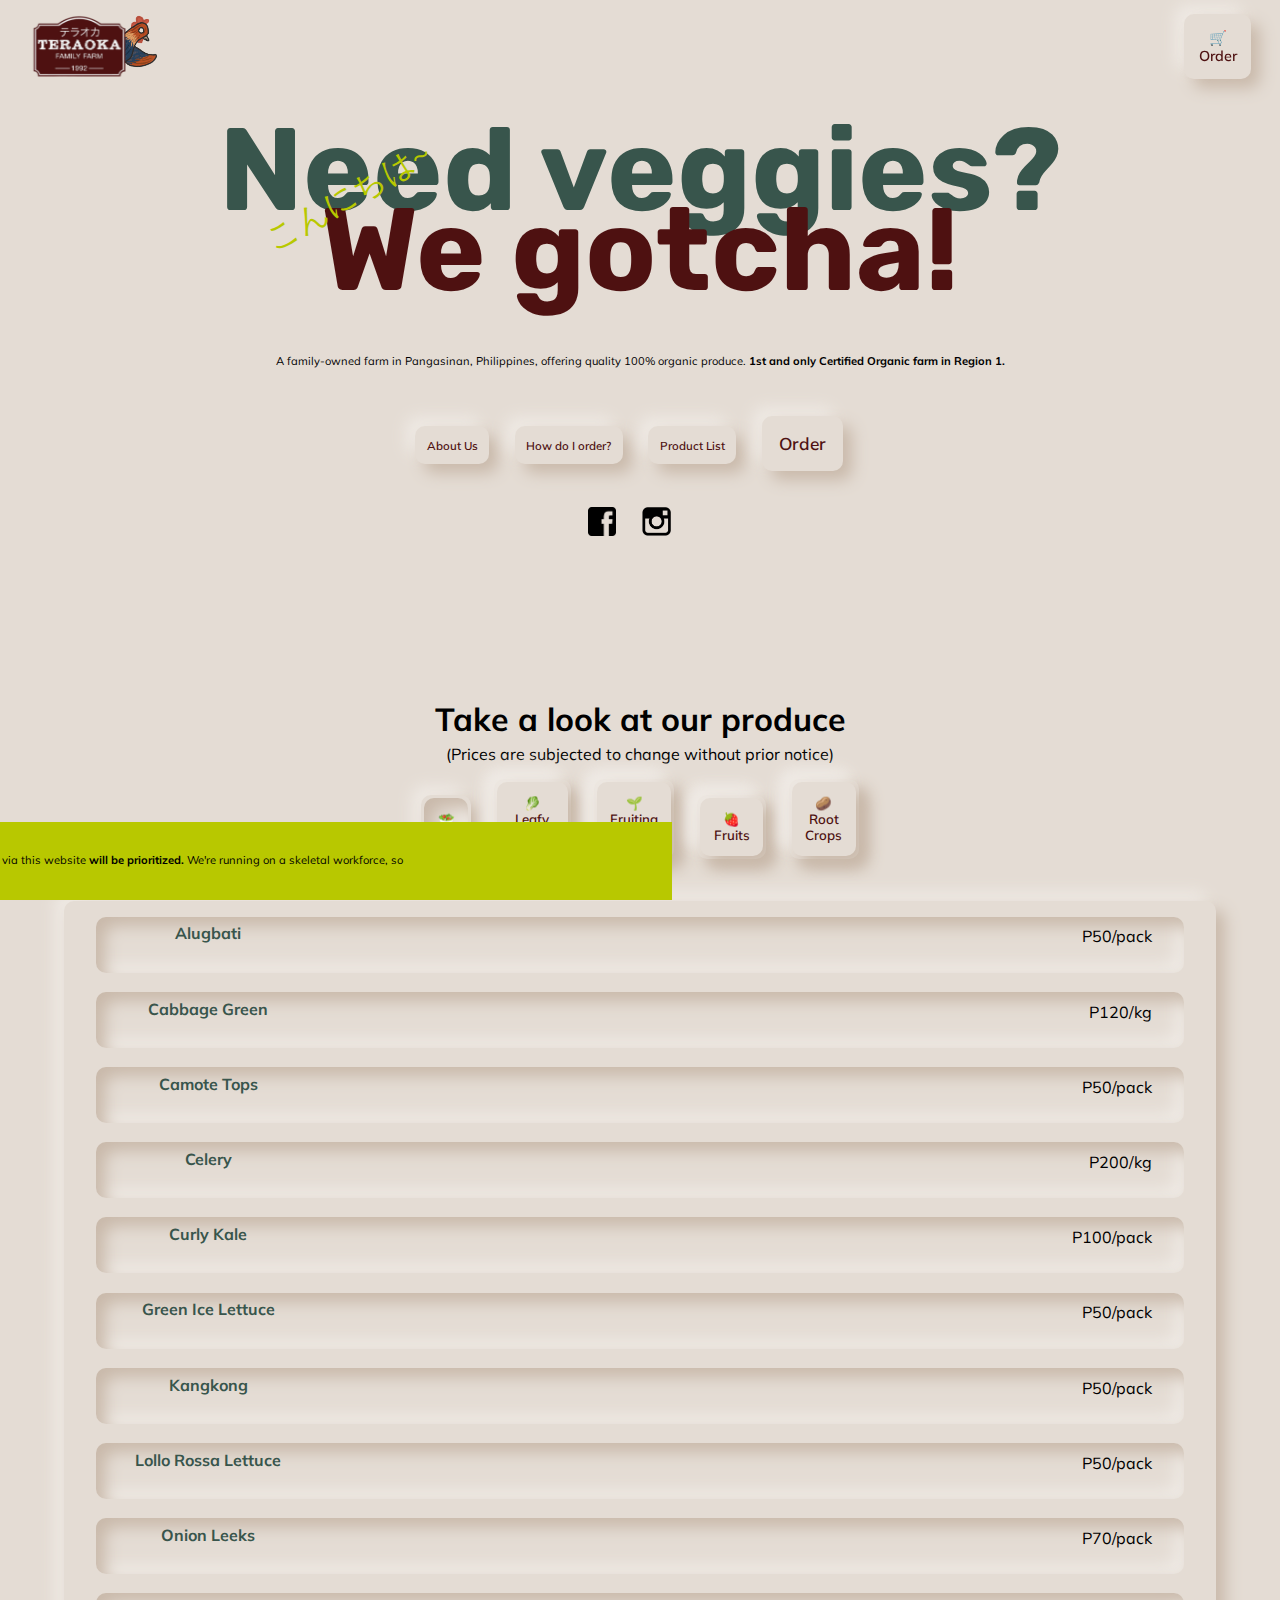
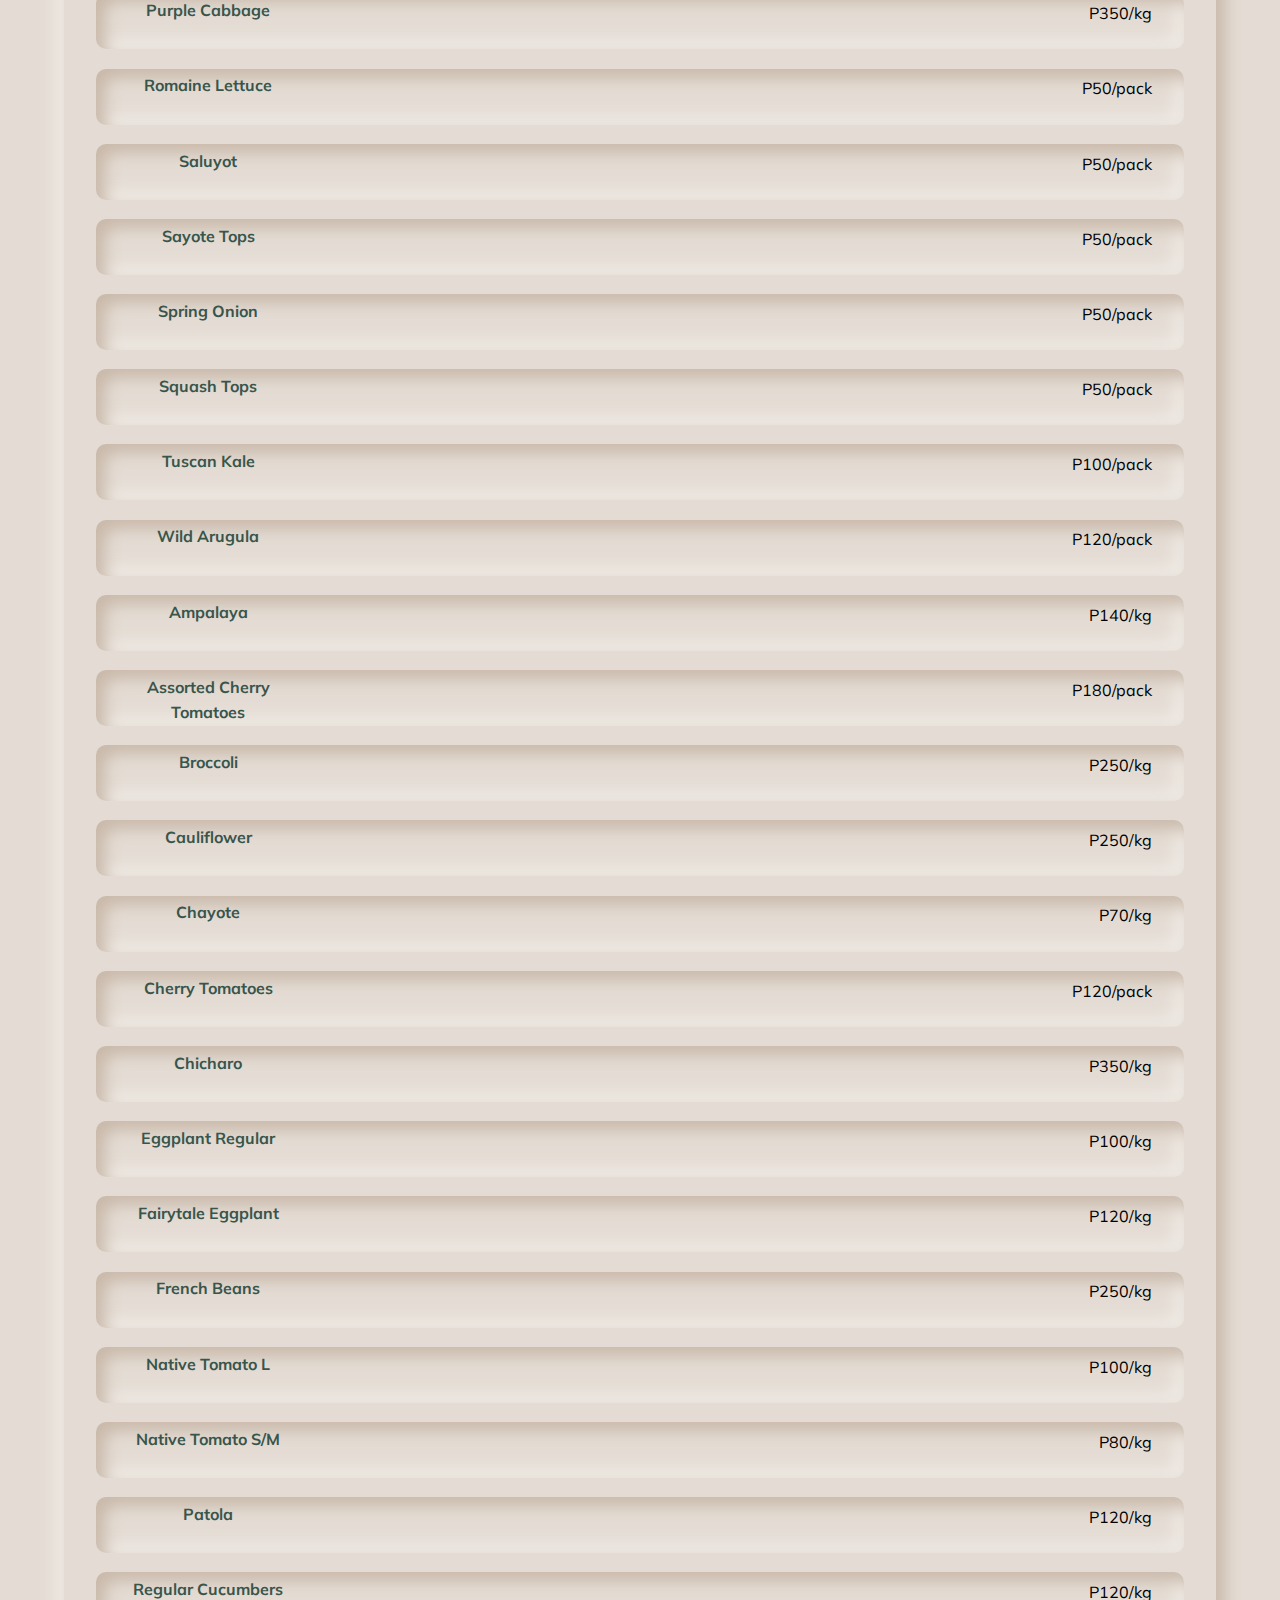
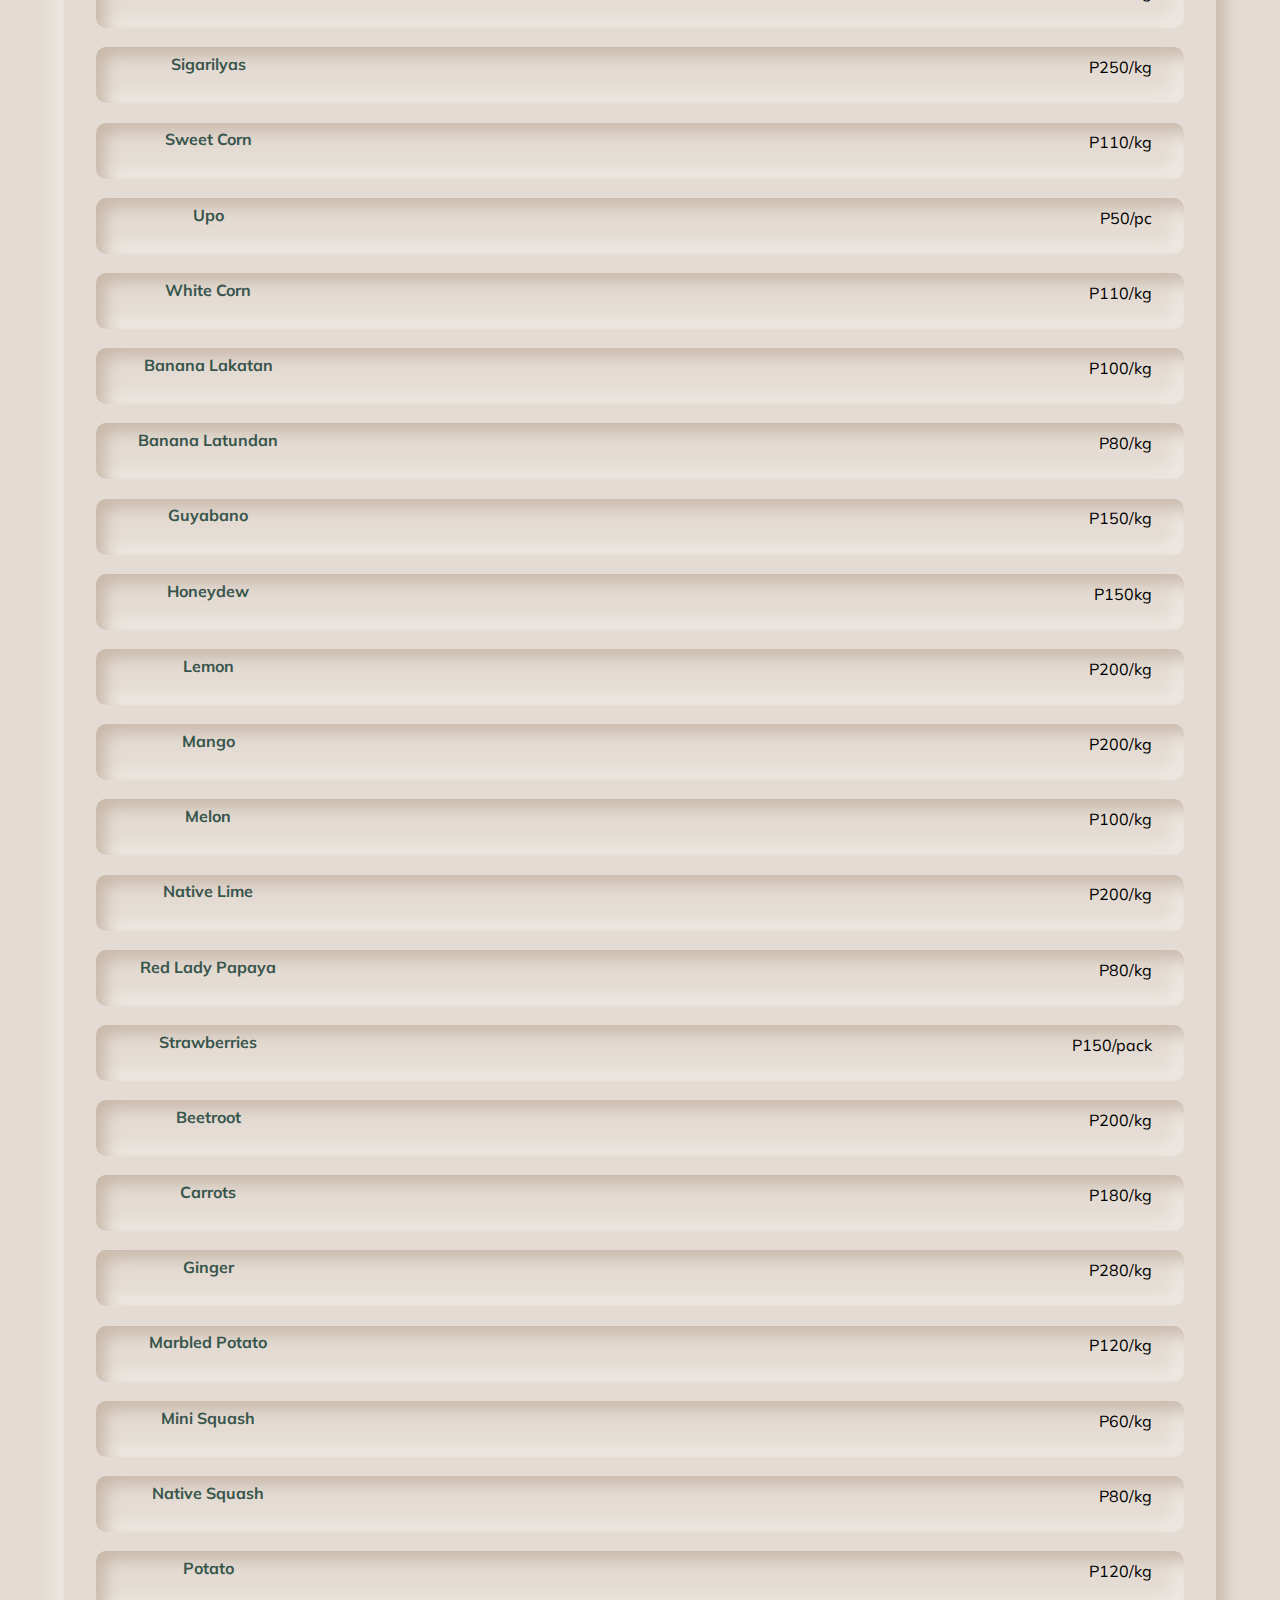
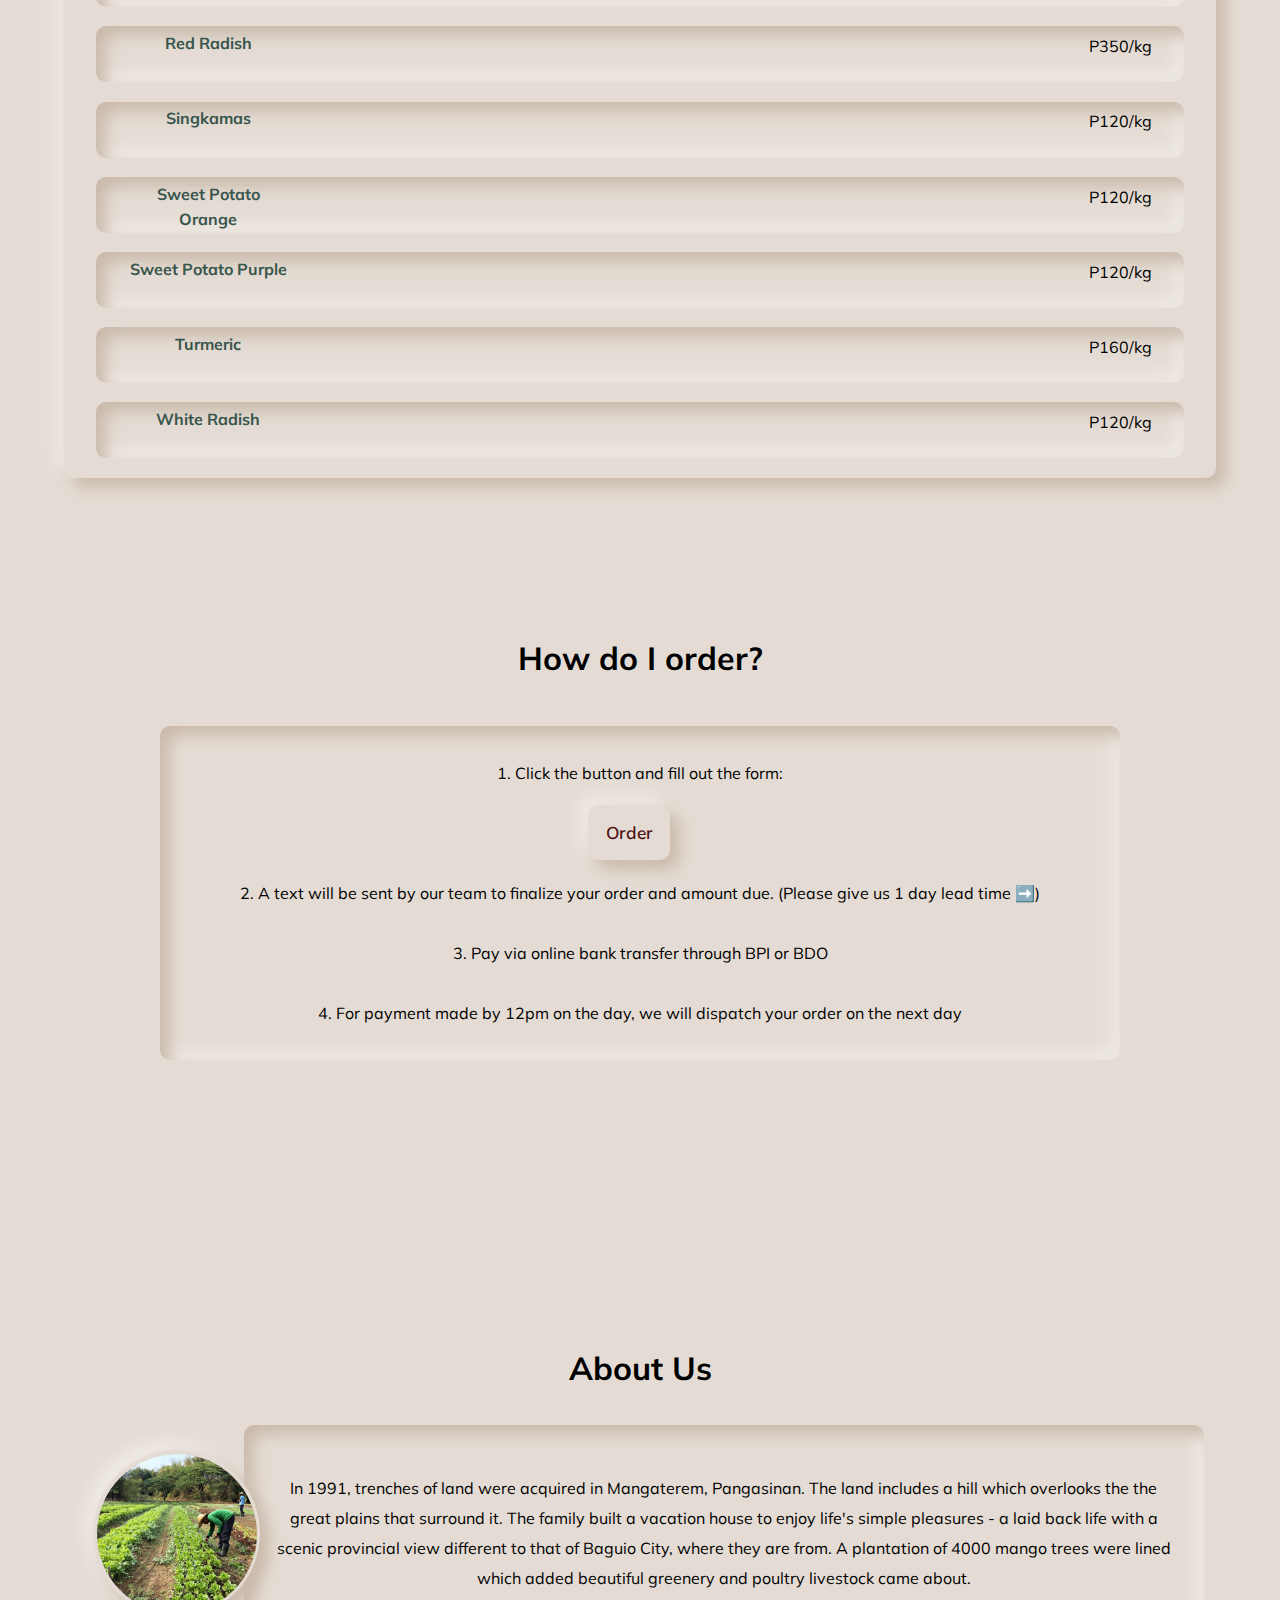
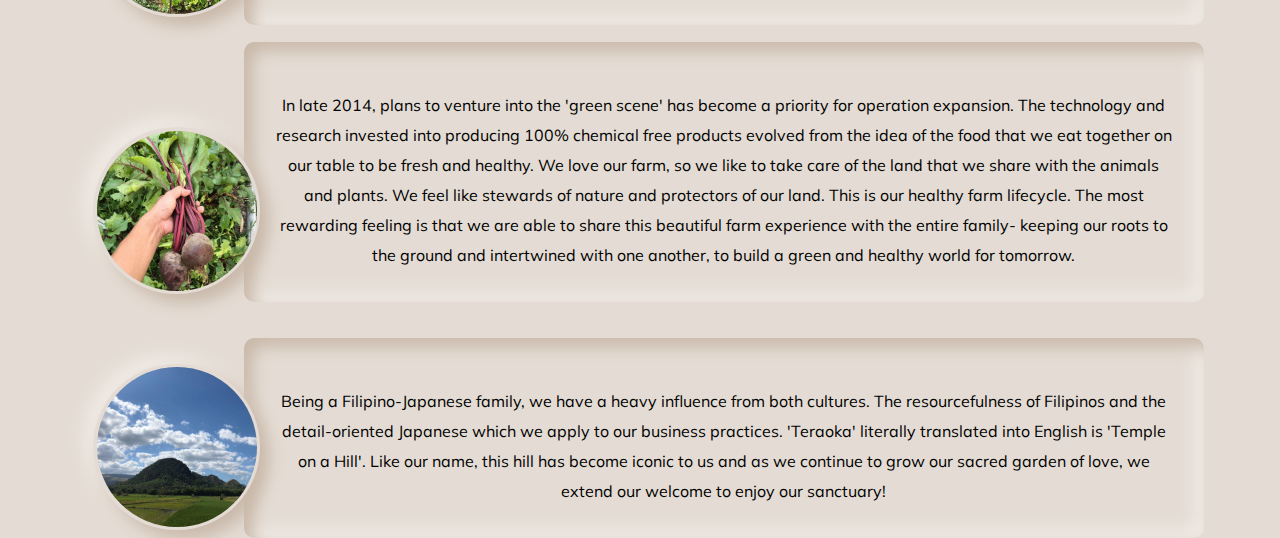
==== index.html @ 38b1bb46 "index.html edited online with Bitbucket -- changed copy from "2 days lead time" to just 1 day" ====
<html>
    <head>
        <meta charset="utf-8">
        <meta http-equiv="X-UA-Compatible" content="IE=edge">
        <meta name="viewport" content="width=device-width, initial-scale=1">

        <title> 寺岡 | Teraoka Farms </title>
        <meta name="description" content="Teraoka farms - soft ui v1">
        <meta name="author" content="Sophia Therese Rivera">
        <link rel="stylesheet" type="text/css" href="style.css">
        <link href="https://fonts.googleapis.com/css?family=Muli|Rubik&display=swap" rel="stylesheet"> 
    </head>

    <body>
        <div id="topbar">
            <!-- <img src="images/logo.png" alt="" id="logo"> -->
            <a href="#splash">
                    <img src="images/logo.png" alt="" id="logo">
                    <img src="images/chicken_waving.png" alt id="chicken">
            </a>
            <a href="https://forms.gle/sj6SRLJ9EkHBzM8XA">
                    <button class="element order-button" type="button">🛒 Order</button>
            </a>
        </div>
        <br>
        
        <p id="jap-banner">こんにちは~</p>

        <div id="popper">
            
            <p id="close">
                X
            </p>
            <br>
            <p id="pop-text">
                In cooperation with social distancing, we only allow payments via online bank transfer through BPI and BDO. Orders via this website <b>will be prioritized. </b> We're running on a skeletal workforce, so please bear with us. We’ll try our very best to reply as soon as possible.
            </p>
        </div>

        <div class="section" id="splash">
            
            <h1>Need veggies?</h1>
            <h1 id="gotcha">We gotcha!</h1>
            <p id="main-desc">A family-owned farm in Pangasinan, Philippines, offering quality 100% organic produce.
                <b>1st and only Certified Organic farm in Region 1.</b> </p>
            <a href="#about">
                <button class="element" id="howto-button" type="button" style="margin-top: 1em;">About Us</button>
            </a>
            <a href="#howto">
                <button class="element" id="howto-button" type="button" style="margin-top: 1em;">How do I order?</button>
            </a>
            <a href="#produce">
                <button class="element" id="howto-button" type="button" style="margin-top: 1em;">Product List</button>
            </a>
            <a href="https://forms.gle/sj6SRLJ9EkHBzM8XA">
                <button class="element" type="button" style="font-size: 1.2em; margin-top: 1em;">Order</button>
            </a>
            <br>
            <br>
            <br>

            <a href="https://facebook.com/Teraokafamilyfarm/">
                <img src="images/fb-icon.png" alt="" class="socmed">
            </a>

            <a href="https://www.instagram.com/teraokafamilyfarm/">
                <img src="images/ig-icon.png" alt="" class="socmed">
            </a>
        </div>

        <!-- <div class="parallax" id="farm"></div> -->

        <div class="section" id="produce">
            <h2>Take a look at our produce</h2>
            <p>(Prices are subjected to change without prior notice)</p>
            <div class="element bulge outer-button">
                <button id="all" class="element tab" type="button">🥗 All</button>

            </div>
            
            <div class="element bulge outer-button">
                <button id="leafy-greens" class="element tab" type="button">🥬 Leafy Greens</button>
            </div>

            <div class="element bulge outer-button">
                <button id="fruiting-crops" class="element tab" type="button">🌱 Fruiting Crops</button>
            </div>

            <div class="element bulge outer-button">
                <button id="fruits" class="element tab" type="button">🍓 Fruits</button>
            </div>

            <div class="element bulge outer-button">
                <button id="root-crops" class="element tab" type="button">🥔 Root Crops</button>
            </div>
            
            
           
            

            <script>
                document.getElementById("all").className += " active"; 

                document.getElementById("logo").onmouseover = showChicken;
                document.getElementById("logo").onmouseleave = hideChicken;
                
                document.getElementById("close").onclick = closePop; 
                document.getElementById("popper").onlick = closePop;

                document.getElementById("all").onclick = tab_click; 
                document.getElementById("leafy-greens").onclick = tab_click; 
                document.getElementById('fruits').onclick = tab_click; 
                document.getElementById('fruiting-crops').onclick = tab_click; 
                document.getElementById('root-crops').onclick = tab_click; 
    
                function showChicken(event){
                    console.log("here");
                    document.getElementById("chicken").style.display = "inline-block";
                }

                function hideChicken(event){
                    console.log("here");
                    document.getElementById("chicken").style.display = "none";
                }
                
                function closePop(clicked){
                    document.getElementById("popper").style.display = 'none';
                }

                function tab_click(clicked) { 
    
                    const produce = ['leafy-greens', 'fruits', 'fruiting-crops', 'root-crops'];
                    
                    if (this.id != 'all'){
        
                        const index = produce.indexOf(this.id);
                        if (index > -1) 
                            produce.splice(index, 1);
        
                        //clicked button's id should be removed from "produce" already
        
                        // other buttons are hidden
                        for(i=0; i<produce.length; i++){
                            var cards = document.getElementsByClassName(produce[i]);
                            var cnt;
                            for (cnt = 0; cnt < cards.length; cnt++) {
                                cards[cnt].style.display = "none";
                            }
        
                        }
        
                        //clicked button's id is reset
                        var x = document.getElementsByClassName(this.id);
                        var i;
                        for (i = 0; i < x.length; i++) {
                                x[i].style.display = "inline-block";
                        }
                    
                    }else{
                        console.log('it is all')
                        var x = document.getElementsByClassName('card');
                        var i;
                        for (i = 0; i < x.length; i++) {
                                x[i].style.display = "inline-block";
                        }
                    }

                    // Get all elements with class="tab" and remove the class "active"
                    tablinks = document.getElementsByClassName("tab");
                    for (i = 0; i < tablinks.length; i++) {
                        console.log(tablinks[i].id + " " + tablinks[i].classname);
                        tablinks[i].className = tablinks[i].className.replace(" active", "");
                        console.log(tablinks[i].id + " " + tablinks[i].classname);
                    }

                    // Show the current tab, and add an "active" class to the button that opened the tab
                    
                    event.currentTarget.className += " active";
                    
                }  
    
            </script>

            <br>
            <div class="element bulge" id="stage-cards">

<!-- LEAFY GREENS -->
                <div class="card depress leafy-greens">
                    <p class="prod-name">Alugbati</p>
                    <p class="prod-price">P50/pack</p> 
                </div>

                <div class="card depress leafy-greens">
                    <p class="prod-name">Cabbage Green</p>
                    <p class="prod-price">P120/kg</p> 
                </div>

                <div class="card depress leafy-greens">
                    <p class="prod-name">Camote Tops</p>
                    <p class="prod-price">P50/pack</p> 
                </div>

                <div class="card depress leafy-greens">
                    <p class="prod-name">Celery</p>
                    <p class="prod-price">P200/kg</p> 
                </div>

                <div class="card depress leafy-greens">
                    <p class="prod-name">Curly Kale</p>
                    <p class="prod-price">P100/pack</p> 
                </div>

                <div class="card depress leafy-greens">
                    <p class="prod-name">Green Ice Lettuce</p>
                    <p class="prod-price">P50/pack</p> 
                </div>

                <div class="card depress leafy-greens">
                    <p class="prod-name">Kangkong</p>
                    <p class="prod-price">P50/pack</p> 
                </div>

                <div class="card depress leafy-greens">
                    <p class="prod-name">Lollo Rossa Lettuce</p>
                    <p class="prod-price">P50/pack</p> 
                </div>

                <div class="card depress leafy-greens">
                    <p class="prod-name">Onion Leeks</p>
                    <p class="prod-price">P70/pack</p> 
                </div>

                <div class="card depress leafy-greens">
                    <p class="prod-name">Purple Cabbage</p>
                    <p class="prod-price">P350/kg</p> 
                </div>

                <div class="card depress leafy-greens">
                    <p class="prod-name">Romaine Lettuce</p>
                    <p class="prod-price">P50/pack</p> 
                </div>

                <div class="card depress leafy-greens">
                    <p class="prod-name">Saluyot</p>
                    <p class="prod-price">P50/pack</p> 
                </div>

                <div class="card depress leafy-greens">
                    <p class="prod-name">Sayote Tops</p>
                    <p class="prod-price">P50/pack</p> 
                </div>

                <div class="card depress leafy-greens">
                    <p class="prod-name">Spring Onion</p>
                    <p class="prod-price">P50/pack</p> 
                </div>

                <div class="card depress leafy-greens">
                    <p class="prod-name">Squash Tops</p>
                    <p class="prod-price">P50/pack</p> 
                </div>

                <div class="card depress leafy-greens">
                    <p class="prod-name">Tuscan Kale</p>
                    <p class="prod-price">P100/pack</p> 
                </div>

                <div class="card depress leafy-greens">
                    <p class="prod-name">Wild Arugula</p>
                    <p class="prod-price">P120/pack</p> 
                </div>

<!-- FRUITING CROPS -->
                <div class="card depress fruiting-crops">
                    <p class="prod-name">Ampalaya</p>
                    <p class="prod-price">P140/kg</p> 
                </div>

                <div class="card depress fruiting-crops">
                    <p class="prod-name">Assorted Cherry Tomatoes</p>
                    <p class="prod-price">P180/pack</p> 
                </div>

                <div class="card depress fruiting-crops">
                    <p class="prod-name">Broccoli</p>
                    <p class="prod-price">P250/kg</p> 
                </div>

                <div class="card depress fruiting-crops">
                    <p class="prod-name">Cauliflower</p>
                    <p class="prod-price">P250/kg</p> 
                </div>

                <div class="card depress fruiting-crops">
                    <p class="prod-name">Chayote</p>
                    <p class="prod-price">P70/kg</p> 
                </div>

                <div class="card depress fruiting-crops">
                    <p class="prod-name">Cherry Tomatoes</p>
                    <p class="prod-price">P120/pack</p> 
                </div>

                <div class="card depress fruiting-crops">
                    <p class="prod-name">Chicharo</p>
                    <p class="prod-price">P350/kg</p> 
                </div>

                <div class="card depress fruiting-crops">
                    <p class="prod-name">Eggplant Regular</p>
                    <p class="prod-price">P100/kg</p> 
                </div>

                <div class="card depress fruiting-crops">
                    <p class="prod-name">Fairytale Eggplant</p>
                    <p class="prod-price">P120/kg</p> 
                </div>

                <div class="card depress fruiting-crops">
                    <p class="prod-name">French Beans</p>
                    <p class="prod-price">P250/kg</p> 
                </div>

                <div class="card depress fruiting-crops">
                    <p class="prod-name">Native Tomato L</p>
                    <p class="prod-price">P100/kg</p> 
                </div>

                <div class="card depress fruiting-crops">
                    <p class="prod-name">Native Tomato S/M</p>
                    <p class="prod-price">P80/kg</p> 
                </div>

                <div class="card depress fruiting-crops">
                    <p class="prod-name">Patola</p>
                    <p class="prod-price">P120/kg</p> 
                </div>

                <div class="card depress fruiting-crops">
                    <p class="prod-name">Regular Cucumbers</p>
                    <p class="prod-price">P120/kg</p> 
                </div>

                <div class="card depress fruiting-crops">
                    <p class="prod-name">Sigarilyas</p>
                    <p class="prod-price">P250/kg</p> 
                </div>

                <div class="card depress fruiting-crops">
                    <p class="prod-name">Sweet Corn</p>
                    <p class="prod-price">P110/kg</p> 
                </div>

                <div class="card depress fruiting-crops">
                    <p class="prod-name">Upo</p>
                    <p class="prod-price">P50/pc</p> 
                </div>

                <div class="card depress fruiting-crops">
                    <p class="prod-name">White Corn</p>
                    <p class="prod-price">P110/kg</p> 
                </div>

<!-- FRUITS -->
                <div class="card depress fruits">
                    <p class="prod-name">Banana Lakatan</p>
                    <p class="prod-price">P100/kg</p> 
                </div>

                <div class="card depress fruits">
                    <p class="prod-name">Banana Latundan</p>
                    <p class="prod-price">P80/kg</p> 
                </div>

                <div class="card depress fruits">
                    <p class="prod-name">Guyabano</p>
                    <p class="prod-price">P150/kg</p> 
                </div>

                <div class="card depress fruits">
                    <p class="prod-name">Honeydew</p>
                    <p class="prod-price">P150kg</p> 
                </div>

                <div class="card depress fruits">
                    <p class="prod-name">Lemon</p>
                    <p class="prod-price">P200/kg</p> 
                </div>

                <div class="card depress fruits">
                    <p class="prod-name">Mango</p>
                    <p class="prod-price">P200/kg</p> 
                </div>

                <div class="card depress fruits">
                    <p class="prod-name">Melon</p>
                    <p class="prod-price">P100/kg</p> 
                </div>

                <div class="card depress fruits">
                    <p class="prod-name">Native Lime</p>
                    <p class="prod-price">P200/kg</p> 
                </div>

                <div class="card depress fruits">
                    <p class="prod-name">Red Lady Papaya</p>
                    <p class="prod-price">P80/kg</p> 
                </div>

                <div class="card depress fruits">
                    <p class="prod-name">Strawberries</p>
                    <p class="prod-price">P150/pack</p> 
                </div>

<!-- ROOT CROPS -->

                <div class="card depress root-crops">
                    <p class="prod-name">Beetroot</p>
                    <p class="prod-price">P200/kg</p> 
                </div>

                <div class="card depress root-crops">
                    <p class="prod-name">Carrots</p>
                    <p class="prod-price">P180/kg</p> 
                </div>

                <div class="card depress root-crops">
                    <p class="prod-name">Ginger</p>
                    <p class="prod-price">P280/kg</p> 
                </div>

                <div class="card depress root-crops">
                    <p class="prod-name">Marbled Potato</p>
                    <p class="prod-price">P120/kg</p> 
                </div>

                <div class="card depress root-crops">
                    <p class="prod-name">Mini Squash</p>
                    <p class="prod-price">P60/kg</p> 
                </div>

                <div class="card depress root-crops">
                    <p class="prod-name">Native Squash</p>
                    <p class="prod-price">P80/kg</p> 
                </div>

                <div class="card depress root-crops">
                    <p class="prod-name">Potato</p>
                    <p class="prod-price">P120/kg</p> 
                </div>

                <div class="card depress root-crops">
                    <p class="prod-name">Red Radish</p>
                    <p class="prod-price">P350/kg</p> 
                </div>

                <div class="card depress root-crops">
                    <p class="prod-name">Singkamas</p>
                    <p class="prod-price">P120/kg</p> 
                </div>

                <div class="card depress root-crops">
                    <p class="prod-name">Sweet Potato Orange</p>
                    <p class="prod-price">P120/kg</p> 
                </div>

                <div class="card depress root-crops">
                    <p class="prod-name">Sweet Potato Purple</p>
                    <p class="prod-price">P120/kg</p> 
                </div>

                <div class="card depress root-crops">
                    <p class="prod-name">Turmeric</p>
                    <p class="prod-price">P160/kg</p> 
                </div>

                <div class="card depress root-crops">
                    <p class="prod-name">White Radish</p>
                    <p class="prod-price">P120/kg</p> 
                </div>

            </div>

        </div>
        
        <div class="section" id="howto">
            <h2> How do I order?</h2>
            <div class="depress guide">
                <p>
                    1. Click the button and fill out the form:
                </p>
                <a href="https://forms.gle/sj6SRLJ9EkHBzM8XA">
                    <button class="element" type="button" style="font-size: 1.2em; margin-top: 1em;">Order</button>
                </a>
                <br>
                <br>
                <p>
                    2. A text will be sent by our team to finalize your order and amount due. (Please give us 1 day lead time ➡️)
                    <br><br>
                    3. Pay via online bank transfer through BPI or BDO
                    <br><br>
                    4. For payment made by 12pm on the day, we will dispatch your order on the next day
                </p>
            </div>
        </div>

        <div class="section" id="about">

            <h2>About Us</h2>

            <div class="about-card">
                <div class="element bulge" id="outer-pic">
                    <div class="element depress" id="inner-pic">
                        <img src="images/farm.jpg" alt="" class="pic">
                    </div>
                </div>
                <div class="depress guide about-content">
                    <p>
                        In 1991, trenches of land were acquired in Mangaterem, Pangasinan. The land includes a hill which overlooks the the great plains that surround it. The family built a vacation house to enjoy life's simple pleasures - a laid back life with a scenic provincial view different to that of Baguio City, where they are from.
    
                        A plantation of 4000 mango trees were lined which added beautiful greenery and poultry livestock came about.
                    </p>
                    
                </div>

            </div>

            <div class="about-card">
                <div class="element bulge" id="outer-pic">
                    <div class="element depress" id="inner-pic">
                        <img src="images/grow.jpg" alt="" class="pic">
                    </div>
                </div>
            <div class="depress guide about-content">
                    <p>
                        In late 2014, plans to venture into the 'green scene' has become a priority for operation expansion. The technology and research invested into producing 100% chemical free products evolved from the idea of the food that we eat together on our table to be fresh and healthy.
            
                    We love our farm, so we like to take care of the land that we share with the animals and plants. We feel like stewards of nature and protectors of our land. This is our healthy farm lifecycle.
                    
                    The most rewarding feeling is that we are able to share this beautiful farm experience with the entire family- keeping our roots to the ground and intertwined with one another, to build a green and healthy world for tomorrow.
                    
                    </p>
                    
                </div>

            </div>
         

            <div class="about-card">
                <div class="element bulge" id="outer-pic">
                    <div class="element depress" id="inner-pic">
                        <img src="images/hill.jpg" alt="" class="pic">
                    </div>
                </div>
            <div class="depress guide about-content">
                    <p>
                        Being a Filipino-Japanese family, we have a heavy influence from both cultures. The resourcefulness of Filipinos and the detail-oriented Japanese which we apply to our business practices.
            
                    'Teraoka' literally translated into English is 'Temple on a Hill'. Like our name, this hill has become iconic to us and as we continue to grow our sacred garden of love, we extend our welcome to enjoy our sanctuary!        

                    </p>
                    
                </div>

            </div>     
           
        </div>
    </body>
</html>
---- style.css ----
html{
  height: 100%;
  scroll-behavior: smooth;
}

*,
*::before,
*::after {
  -webkit-box-sizing: inherit;
  box-sizing: inherit;
  margin: 0;
  padding: 0;
}

body{
    background-color:#E4DCD4;
}

h1{
    font-size: 4em;
    font-family: Rubik, sans-serif;
    font-style: normal;
    font-weight: bold;
    line-height:80px;
    text-align: center;
    margin-left: 1em;
    margin-right: 1em;

    color: #38554C;
}


@media screen and (min-aspect-ratio: 1/1){
  h1{
    font-size: 13vh;
  }
}

h2{
  font-family: Muli, sans-serif;
  font-style: normal;
  font-weight: bold;
  font-size: 2em;
  text-align: center;
  margin-bottom: 0;
}

p{
  font-family: Muli, sans-serif;
  font-style: normal;
  font-weight: normal;
  font-size: 1em;
  line-height: 30px;
  text-align: center;
  margin-top: 0;
}

#popper{
  bottom: 0;
  float: bottom;
  position: fixed;
  background-color: #B8C800;
  padding-left: 2em;
  padding-right: 2em;
  justify-self: center;
  width: 100%;
  z-index: 10;
}

#popper:hover{
  cursor: pointer;
}

#pop-text{
  position: relative;
  font-size: .7em;
  line-height: 20px;
  /* float: left; */
  text-align: left;
  width: 80%;
  margin-top: 10px;
  margin-bottom: 10px;
  margin-left: 20px;
}

#close{
  position: relative;
  float: left;
  margin: 0;
  border: 0;
  padding-right: .6em;
  margin-top: 10px;
  display: block;
}

#close:hover{
  cursor: pointer;
}

#main-desc{
  margin: 2em;
  margin-top: 5em;
  font-size: .7em;
}

#jap-banner{
  margin: 0;
  border: 0;
  padding:0;
  font-size: 2em;
  color: #B8C800;
	
  
  position: absolute;
  top: 20%;
  left: 20%; 
  transform: rotate(-30deg) ;

  /* Safari */
  -webkit-transform: rotate(-30deg);

  /* Firefox */
  -moz-transform: rotate(-30deg);

  /* IE */
  -ms-transform: rotate(-30deg);

  /* Opera */
  -o-transform: rotate(-30deg);

  /* Internet Explorer */
  filter: progid:DXImageTransform.Microsoft.BasicImage(rotation=3);

  animation: pulse 2s infinite;
}

@keyframes pulse {
	0% {
		transform: rotate(-30deg) scale(0.95);
	}

	70% {
		transform: rotate(-30deg) scale(1.1);
	}

	100% {
		transform: rotate(-30deg) scale(0.95);
	}
}

.parallax{
    /* Set a specific height */
    min-height: 100px; 
  
    /* Create the parallax scrolling effect */
    background-attachment: fixed;
    background-position: center;
    background-repeat: no-repeat;
    background-size: cover;
}

#farm{
  background-image: url("images/farm.jpg");
}

#gotcha{
  color: #4E1111;
}

.element{
  background-color:#E4DCD4;
}

.bulge{
  box-shadow: 9px 9px 16px #C9B9AA, -9px -9px 16px #EFEAE5;
}

.depress{
  box-shadow: inset 9px 9px 16px #C9B9AA, inset -9px -9px 16px #EFEAE5;
}

#logo{
  margin: 0;
  padding: 0;
  position: relative;
  width: 7em;
  padding-left: 2em;  
  z-index: 11;
}

#chicken{
  display: none;
  width: 4em;
  left: 0;
  margin: 0;
  padding: 0;
  border: 0;
  margin-left: -30px;
  position: relative;
  top: -15px;
  transform: rotate(30deg);
  animation: hi 1s infinite;
}

@keyframes hi {
	0% {
		transform: rotate(30deg)
	}

	50% {
		transform: rotate(10deg)
	}

	100% {
		transform: rotate(30deg)
	}
}


#logo:hover {
  animation: shake 0.82s cubic-bezier(.36,.07,.19,.97) both;
  transform: translate3d(0, 0, 0);
  backface-visibility: hidden;
  perspective: 1000px;
}

@keyframes shake {
  10%, 90% {
    transform: translate3d(-1px, 0, 0);
  }
  
  20%, 80% {
    transform: translate3d(2px, 0, 0);
  }

  30%, 50%, 70% {
    transform: translate3d(-4px, 0, 0);
  }

  40%, 60% {
    transform: translate3d(4px, 0, 0);
  }
}

button{
  box-shadow: 9px 9px 16px #C9B9AA, -9px -9px 16px #EFEAE5;
  border-radius: 10px;
  width: min-content;
  height: min-content;
  padding: 1em;
  border: none;
  font-family: Muli, sans-serif;
  color: #4E1111;
  font-style: normal;
  font-weight: 600;

  transition-property: padding;
  transition-duration: .6s;
  transition-timing-function: ease-out;

}

.outer-button{
  display: inline-block;
  width: min-content;
  height: min-content;
  border-radius: 10px;
  margin: .6em;
  padding: .1em;
}

button:active{
  box-shadow: inset 9px 9px 16px #C9B9AA, inset -9px -9px 16px #EFEAE5;
  color: #38554C;
}

.tab.active {
  box-shadow: inset 9px 9px 16px #C9B9AA, inset -9px -9px 16px #EFEAE5;
  color: #38554C;
}

button:hover{
  cursor: pointer;
  padding: 1.5em;
  text-decoration: none;
  color: #38554C;
}

button:visited{
  box-shadow: inset 9px 9px 16px #C9B9AA, inset -9px -9px 16px #EFEAE5;
}


.order-button{

  float: right;
  font-size: 1em;
  margin-top: 1em;
  margin-right: 2em;  
  z-index: 1000;
}

.home-button{

  float: left;
  margin-top: 2em;
  margin-left: 2em;  

}

#howto-button{
  width: max-content;
  font-size: .8em;
}

a{
  font-family: sans-serif;
  font-size: .9em;
  cursor: pointer;
  margin-right: 1.5em;
  text-decoration: none;
  color: #000000;
  transition-property: font-weight;
  transition-duration: .4s;
  transition-timing-function: ease-out;
}

a:hover{
  text-decoration: none;
  font-weight: bold;
}

a:active{
  color: #000000;
  text-decoration: underline;
}

a:visited{
  text-decoration: none;
  color: #000000;
}

.socmed{
  width: 2em;
}

#stage-cards{
  display: inline-block;
  margin-top: 2em;
  width: 90vw;
  background: #E4DCD4;
  box-shadow: 9px 9px 16px #C9B9AA, -9px -9px 16px #EFEAE5;
  border-radius: 10px;
  padding-top: 1em;
  align-items: center;
}

.card{
  display:inline-block;
  width: 85vw;
  height: 3.5em;
  border-radius: 10px;
  justify-content: center;
  margin-bottom: 1.2em;

}

.fruits{
  display: inline-block;
}

.prod-name{
  float: left;
  margin: 0;
  margin-left: 2em;
  margin-top: .3em;
  font-weight: bold;
  color: #38554C;
  width: 10em;
  line-height: 25px;
}

.prod-price{
  float: right;
  margin: 0;
  margin-right: 2em;
  margin-top: .3em;
}

#topbar{
  width: 100%;
  position: fixed;
  justify-content: center;
  z-index: 10;
}

#splash{
  margin-top: 7em; 
  padding: 0;
  text-align: center;
  align-items: center;
  align-content: center;
  justify-content: center;
}

.section{
  margin-top: 5em;
  margin-bottom: 5em;
  padding-top: 5em;
  text-align: center;
  align-items: center;
  align-content: center;

  /* display: flex; */

}

.tab{
  margin: .1em;
}

.guide{
  margin-top: 3em;
  margin-bottom: 8em;
  padding: 2em;
  margin-left: 1em;
  margin-right: 1em;
  border-radius: 10px;
  display: inline-block;
  width: 70vw;
}

.about-card{
  align-content: center;
  justify-content: center;
  text-align: center;
  align-items: center;
  margin-left: 2em;
  margin-top: 2em;
  
}

#outer-pic{
  position: relative;
    display: inline-block;
    width: min-content;
    height: min-content;
    border-radius: 100%;
    top: 30px;
    right: 15px;
    margin-right: 0;
    margin-bottom: 0;
    padding: .1em;
    align-self: center;
    /* z-index: 10; */
}

#inner-pic{
  border-radius: 100%;
  margin: .1em;
}

.pic{
  width: 10em;
  height: 10em;
  border-radius: 100%;
  object-fit:cover;
  background-position:center;
}

.about-content{
  margin: 0;
  margin-left: -35;
  margin-top: -15;
}

.about-content p{
  padding-top: 1em;
}
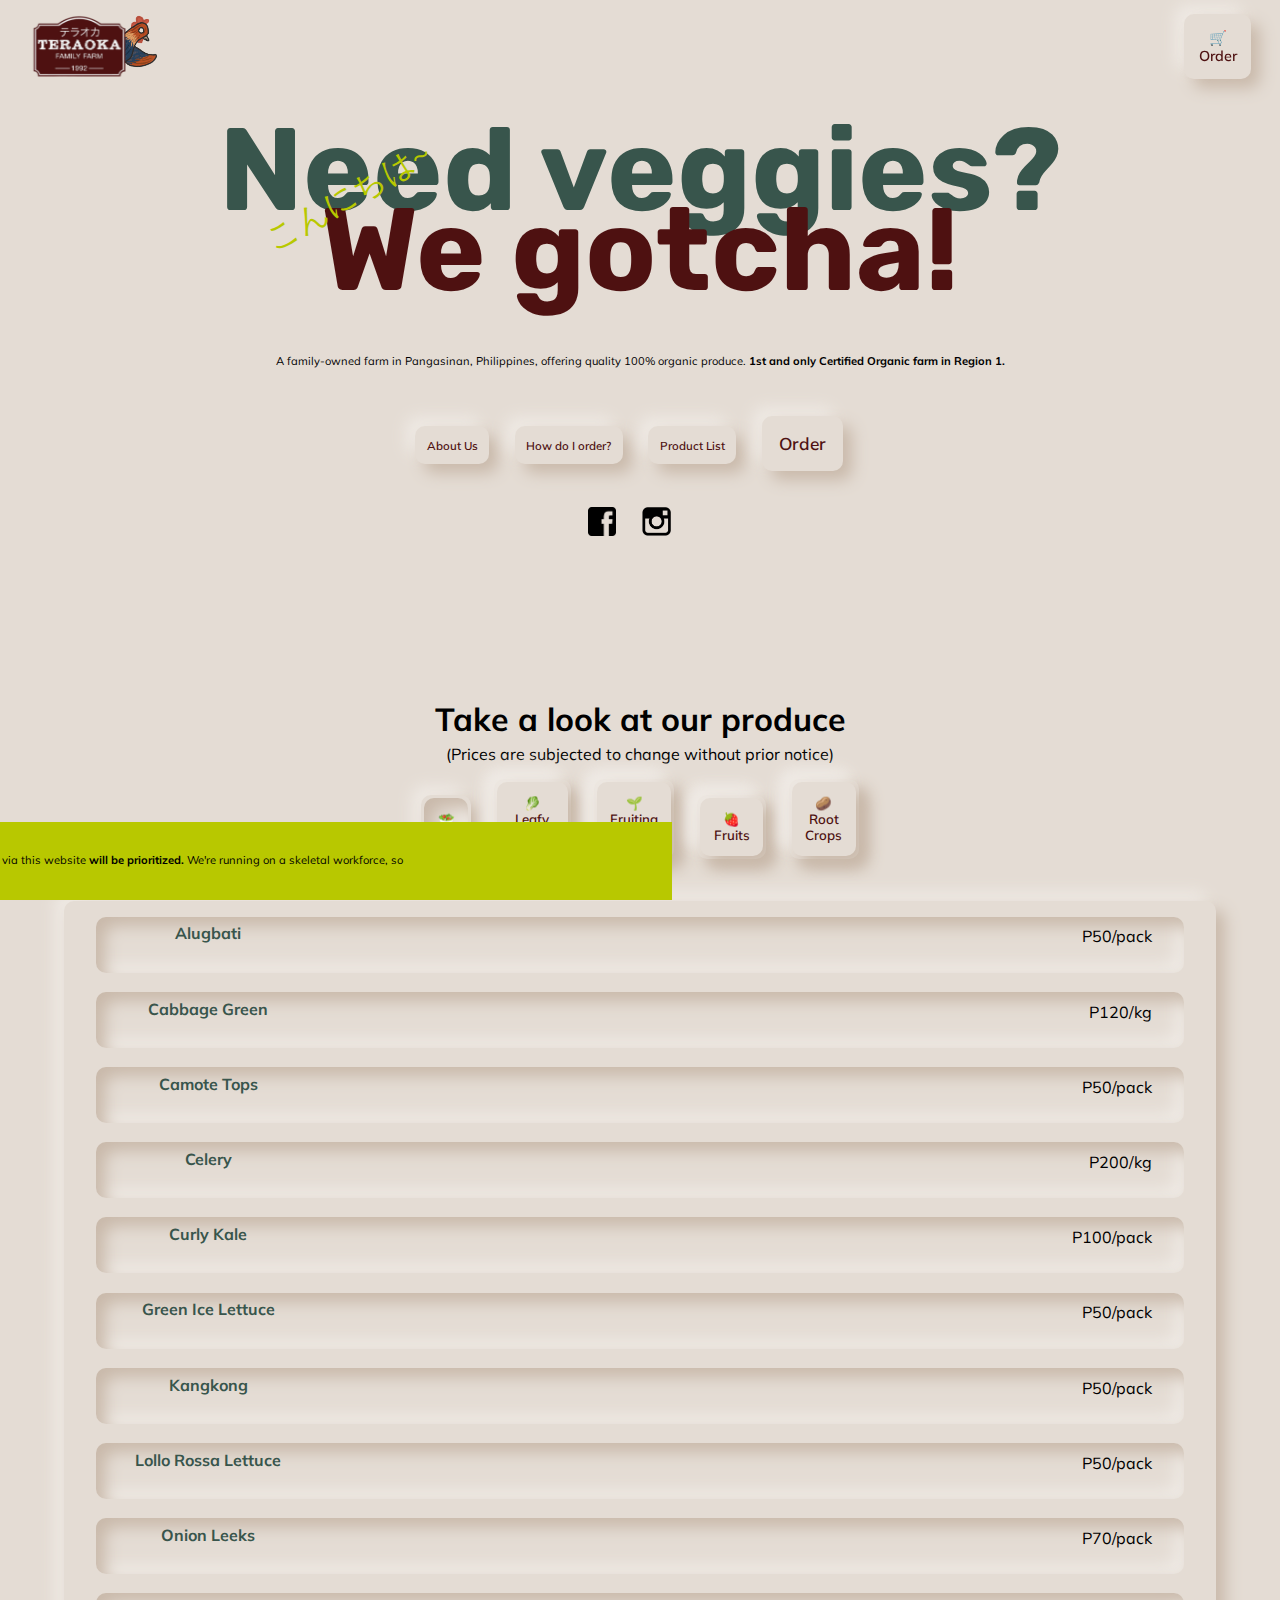
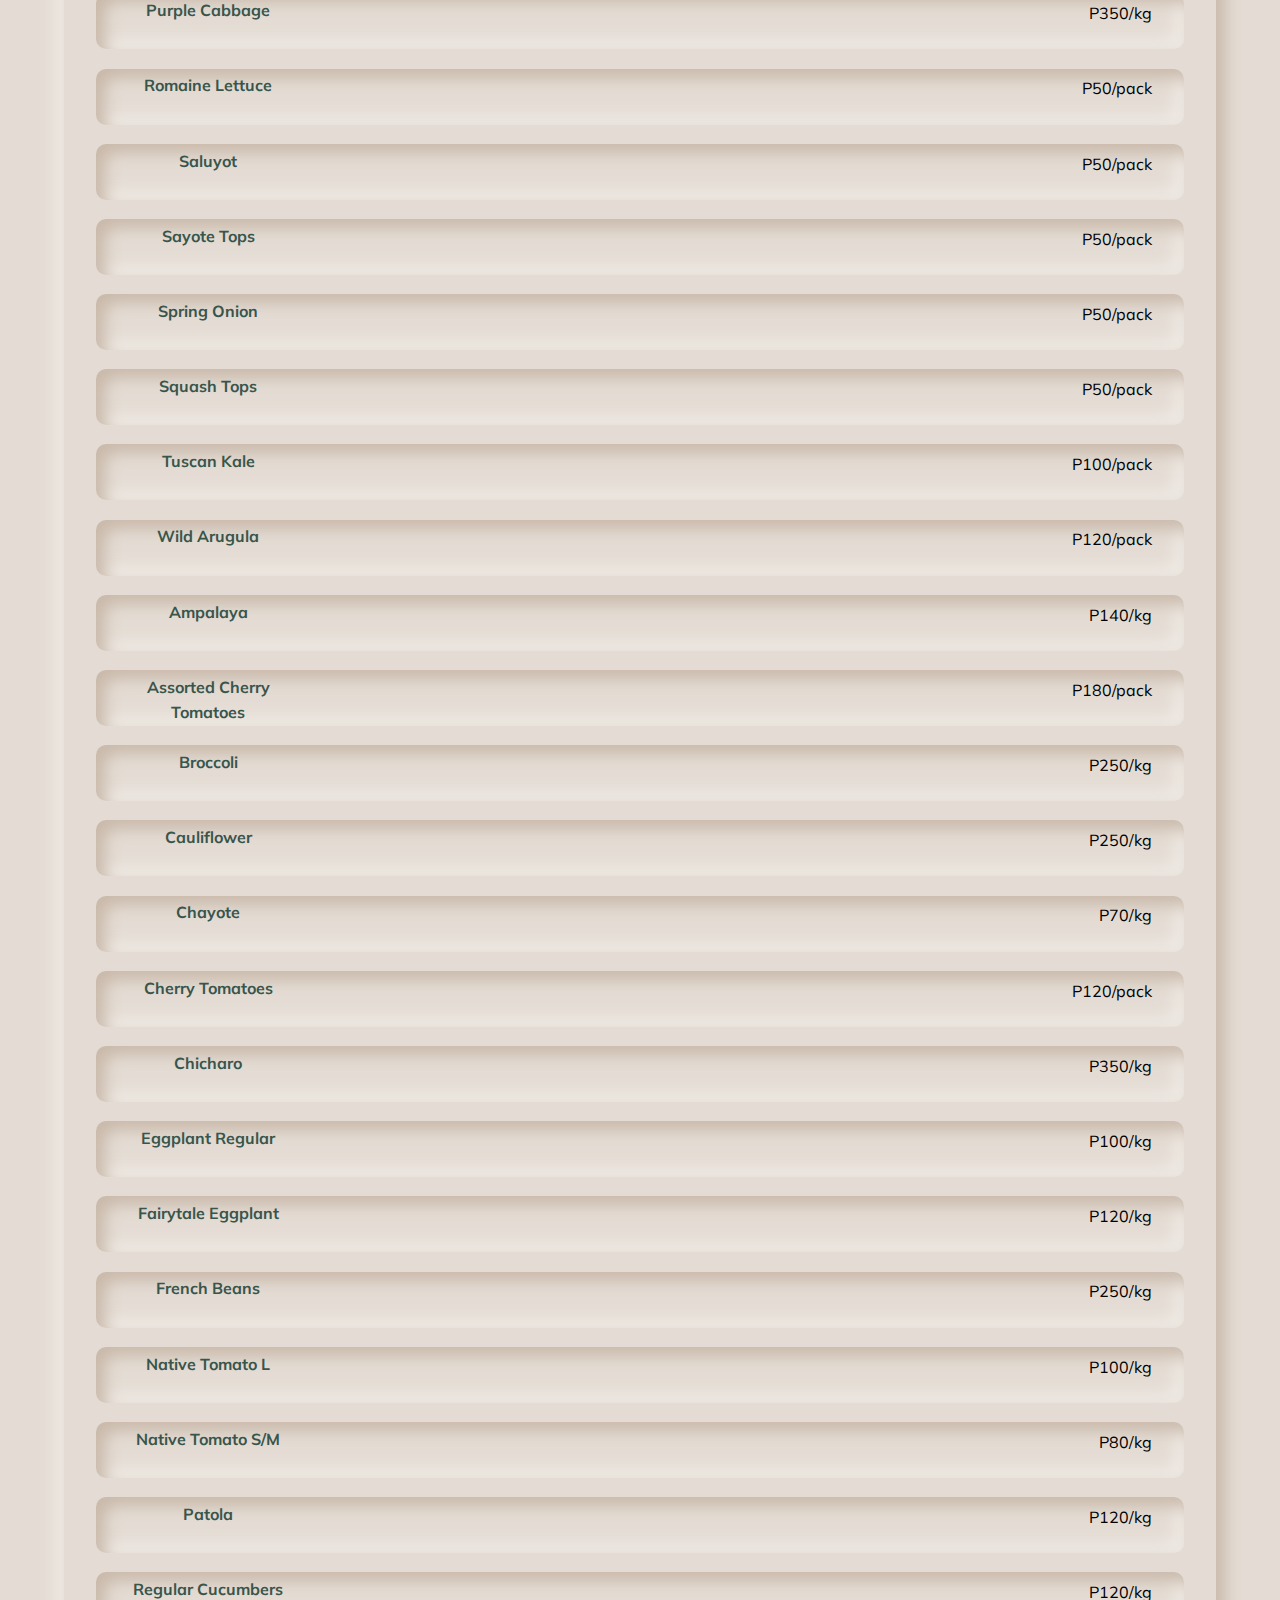
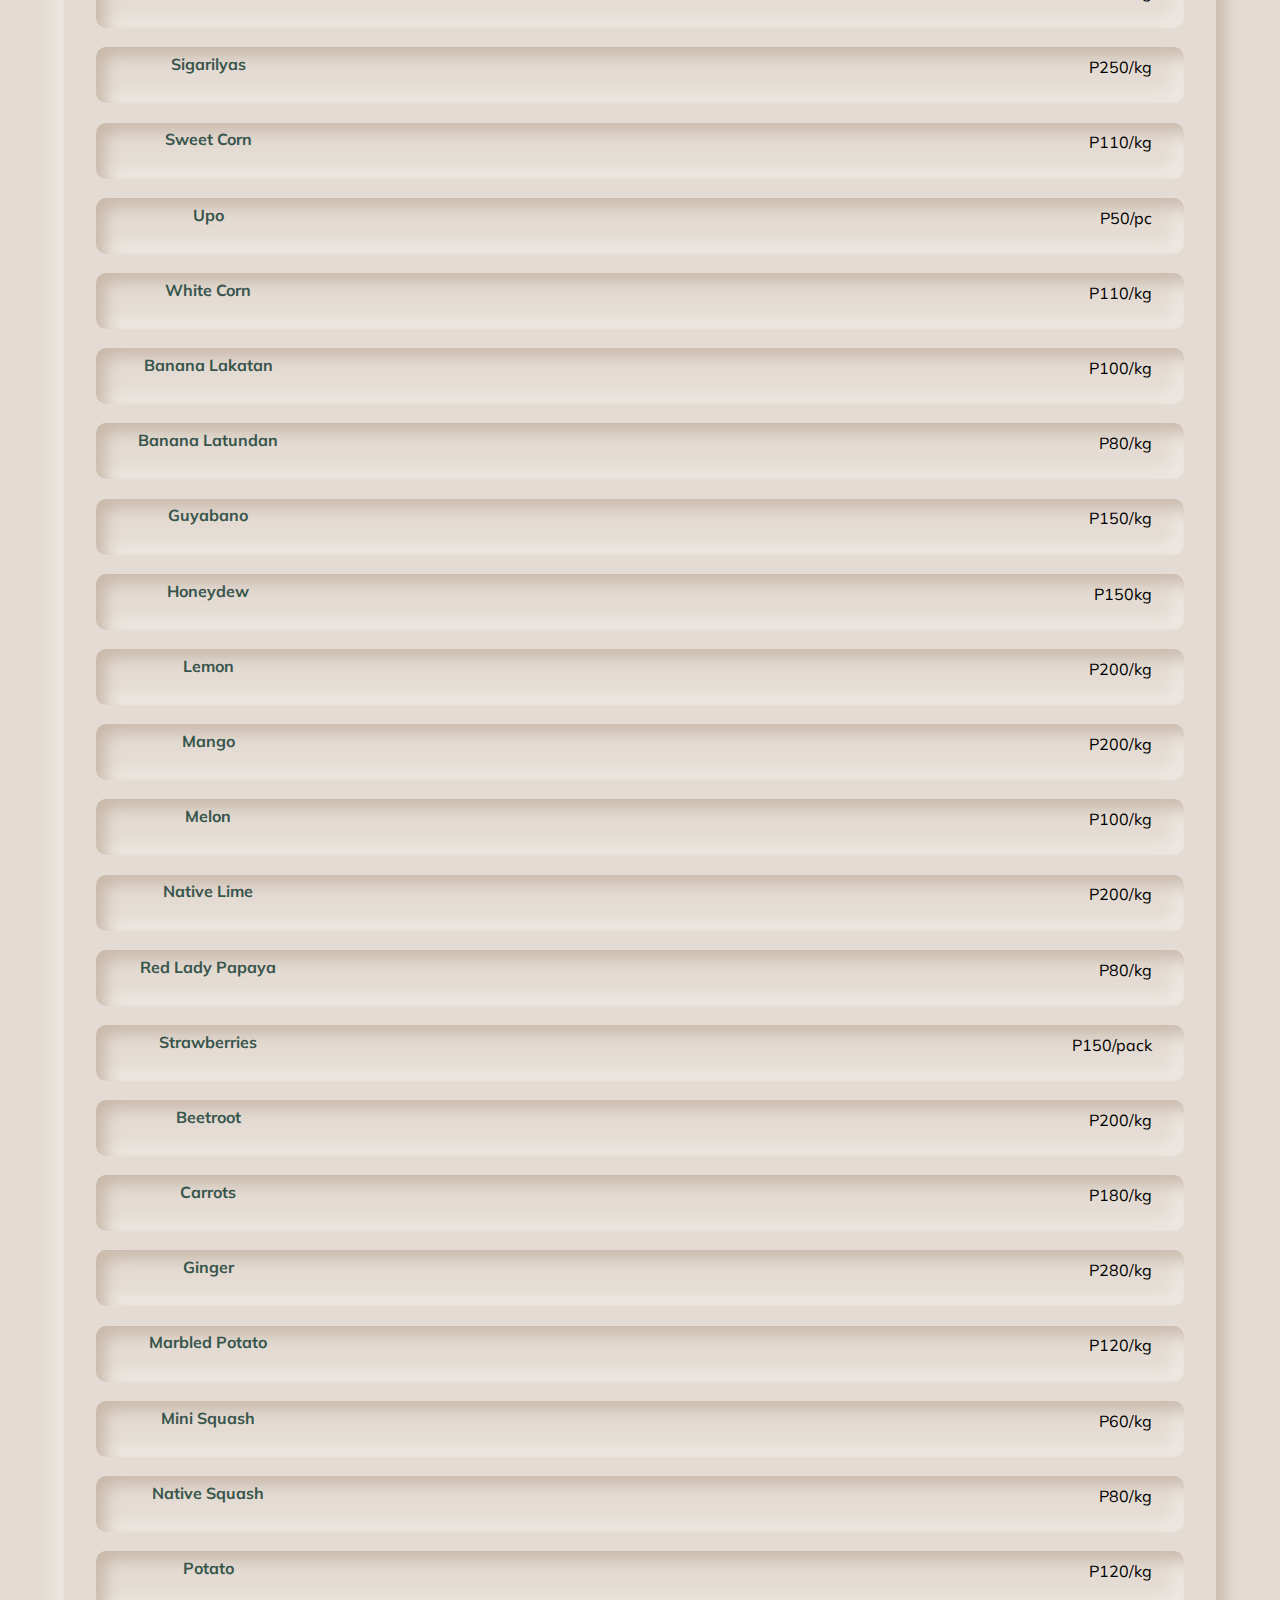
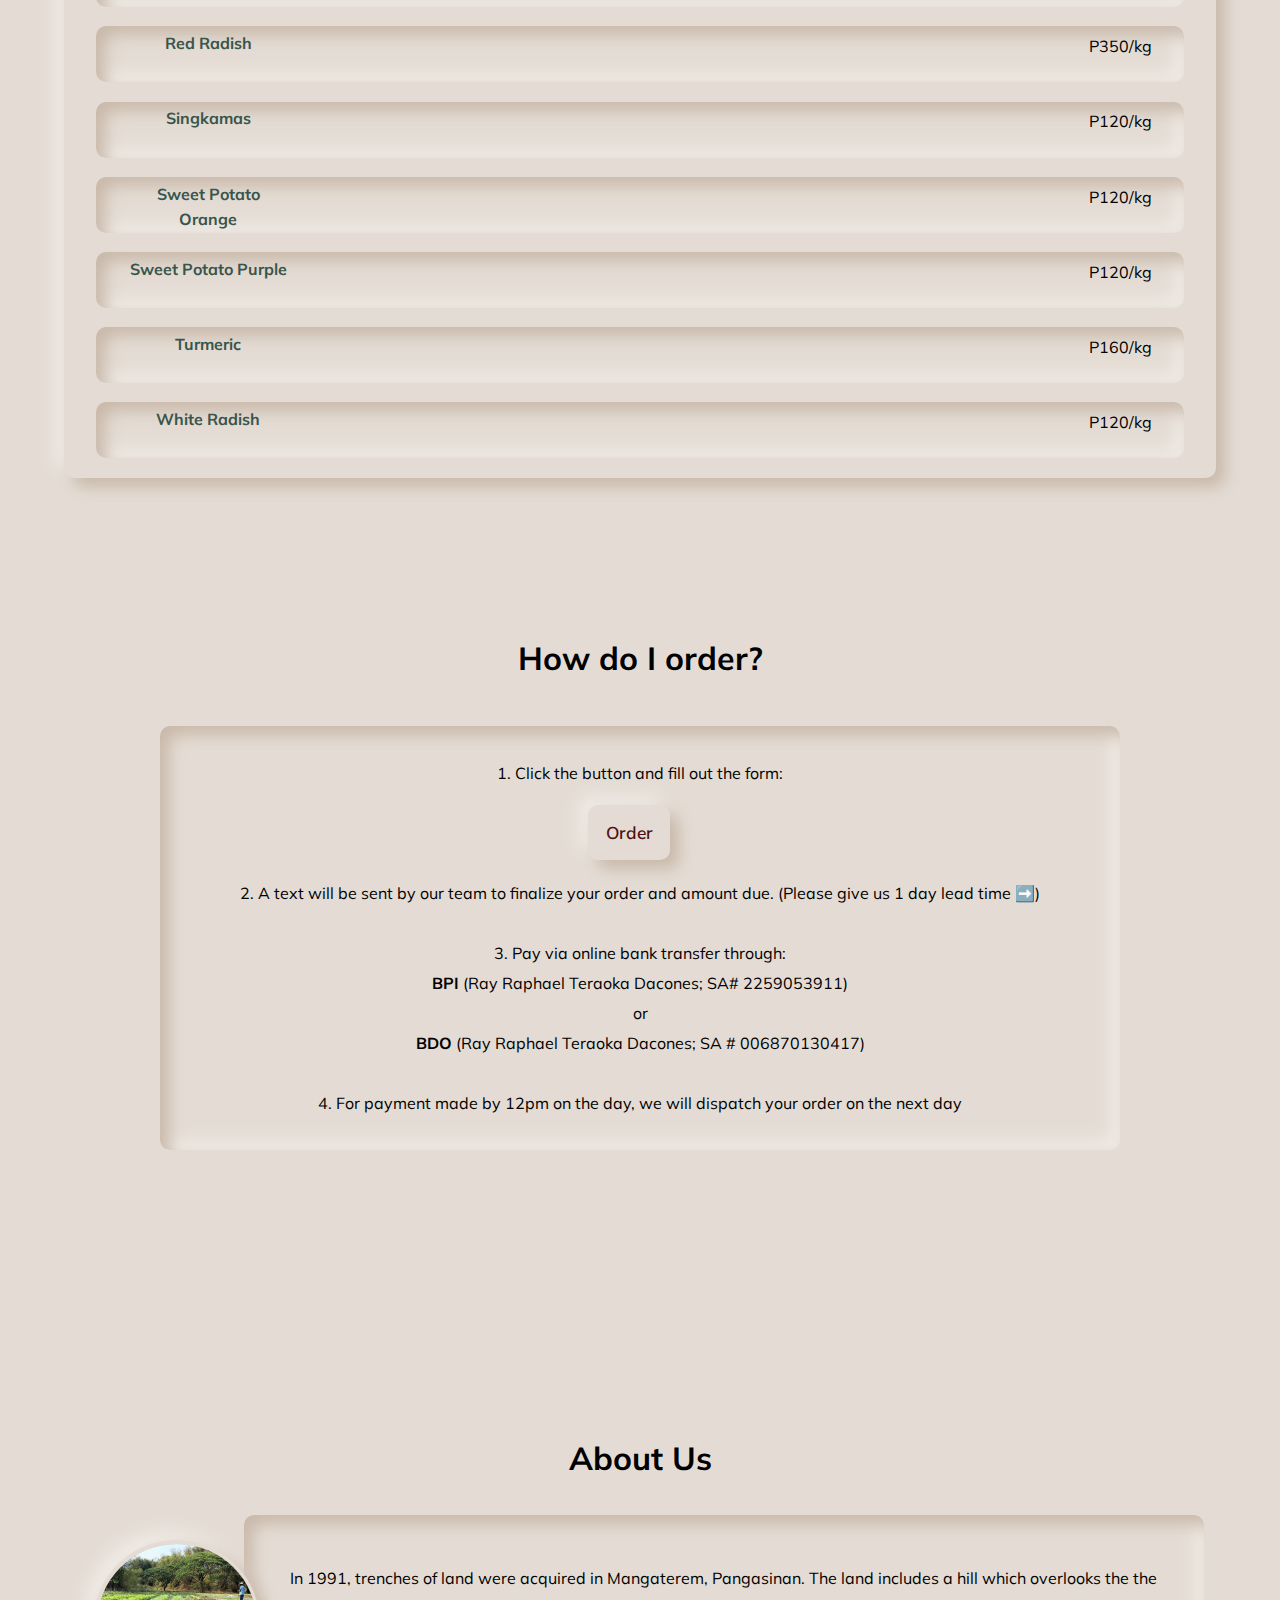
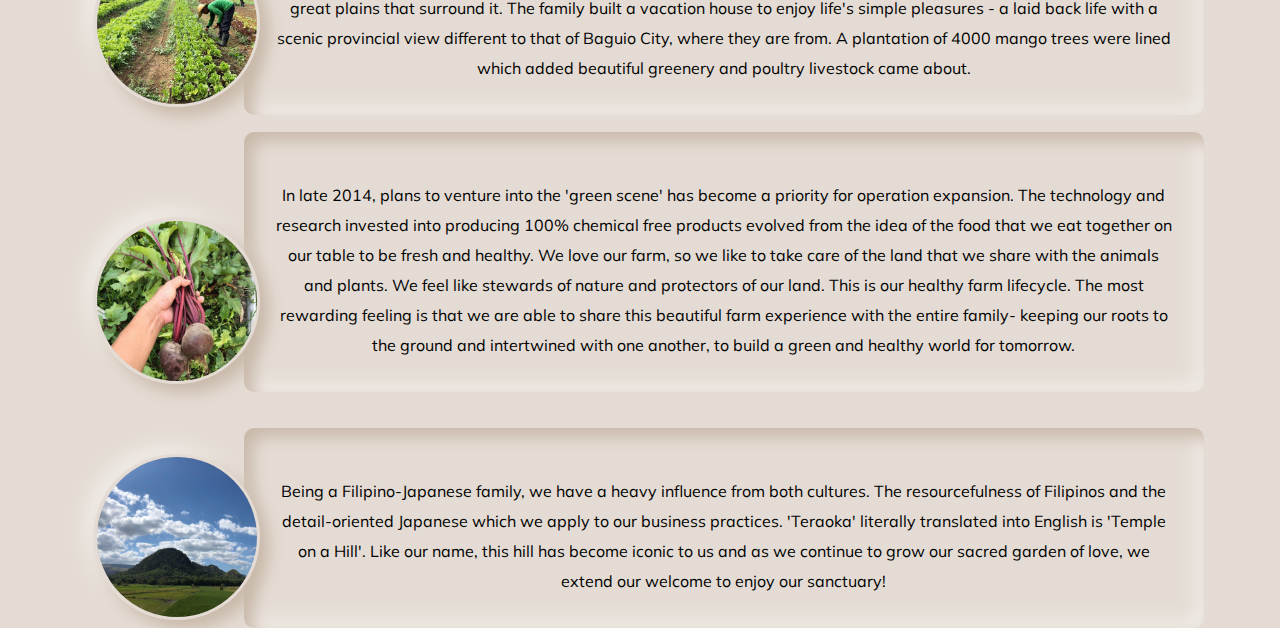
==== commit c3237c83: "added payment details" ====
--- a/index.html
+++ b/index.html
@@ -497,7 +497,11 @@
                 <p>
                     2. A text will be sent by our team to finalize your order and amount due. (Please give us 1 day lead time ➡️)
                     <br><br>
-                    3. Pay via online bank transfer through BPI or BDO
+                    3. Pay via online bank transfer through: <br> 
+                    <b>BPI</b> (Ray Raphael Teraoka Dacones; SA# 2259053911) 
+                    <br>
+                    or<br>
+                    <b>BDO</b> (Ray Raphael Teraoka Dacones; SA # 006870130417)
                     <br><br>
                     4. For payment made by 12pm on the day, we will dispatch your order on the next day
                 </p>
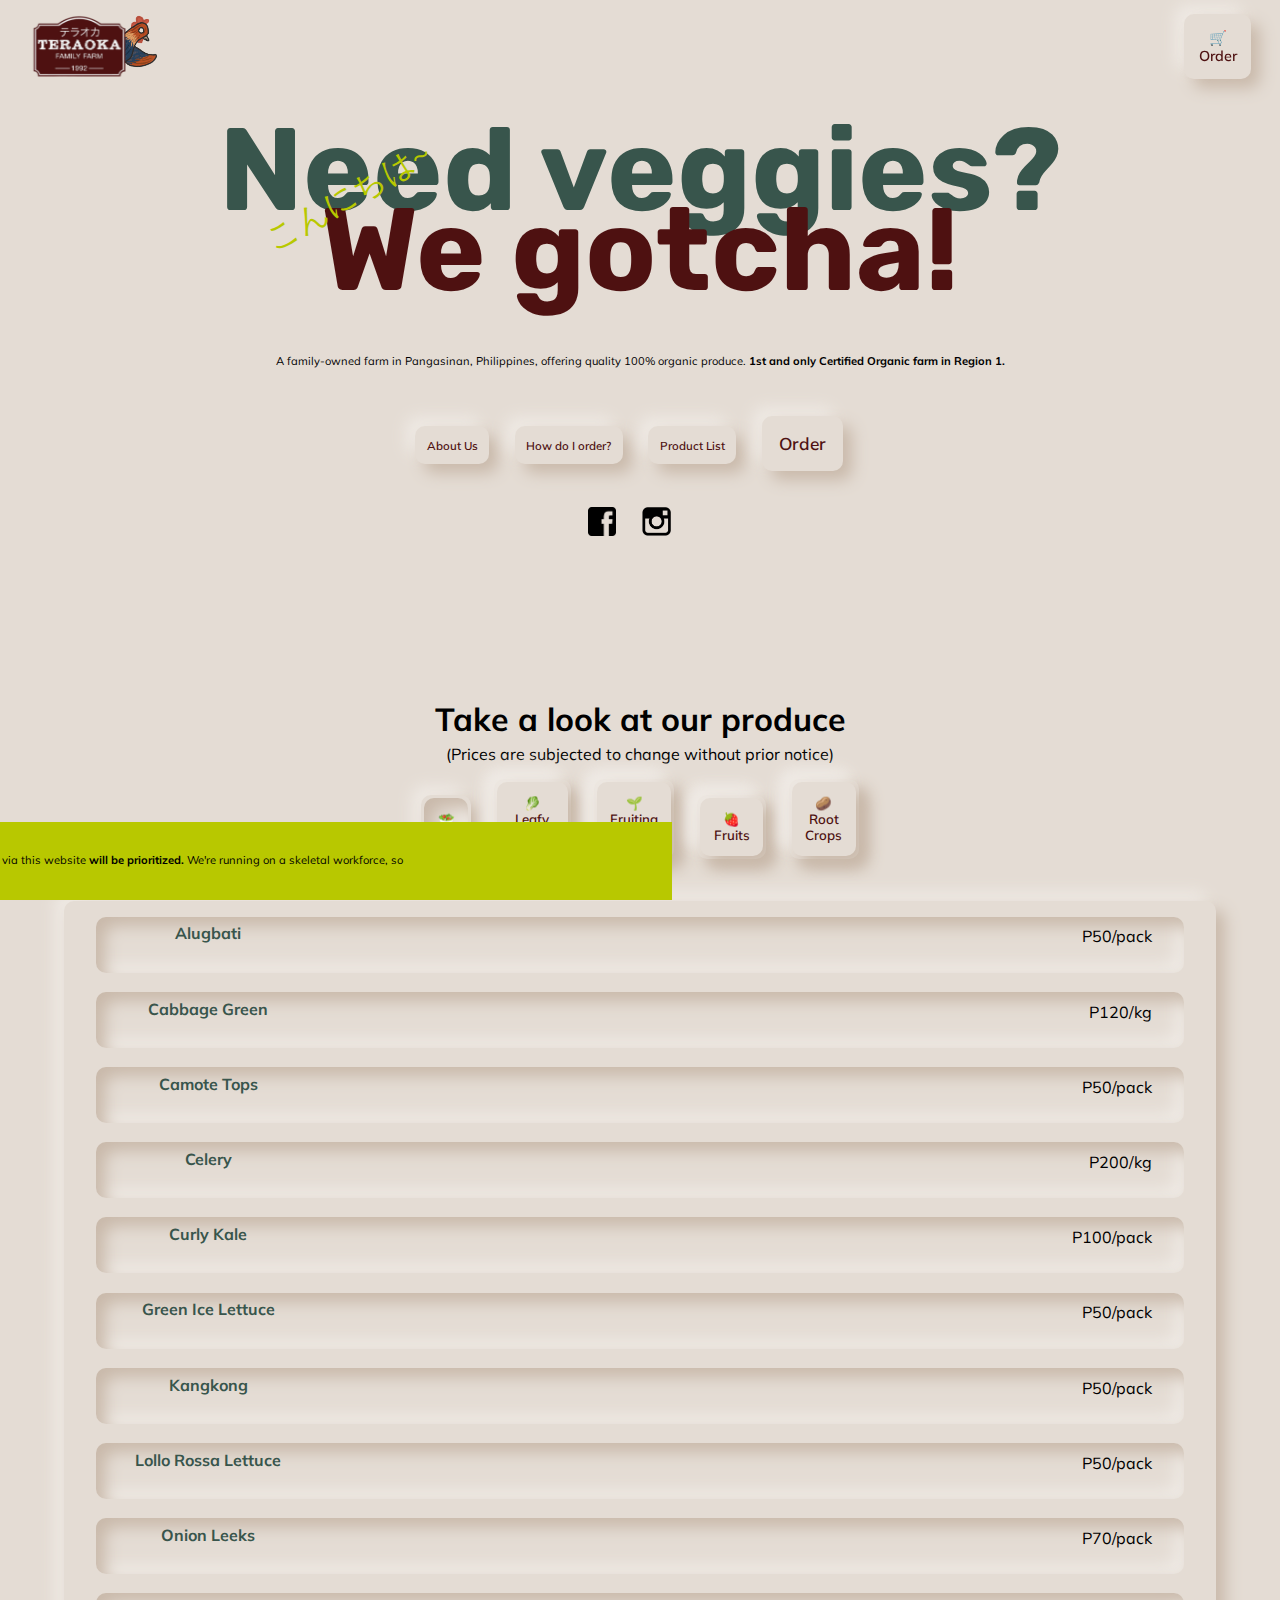
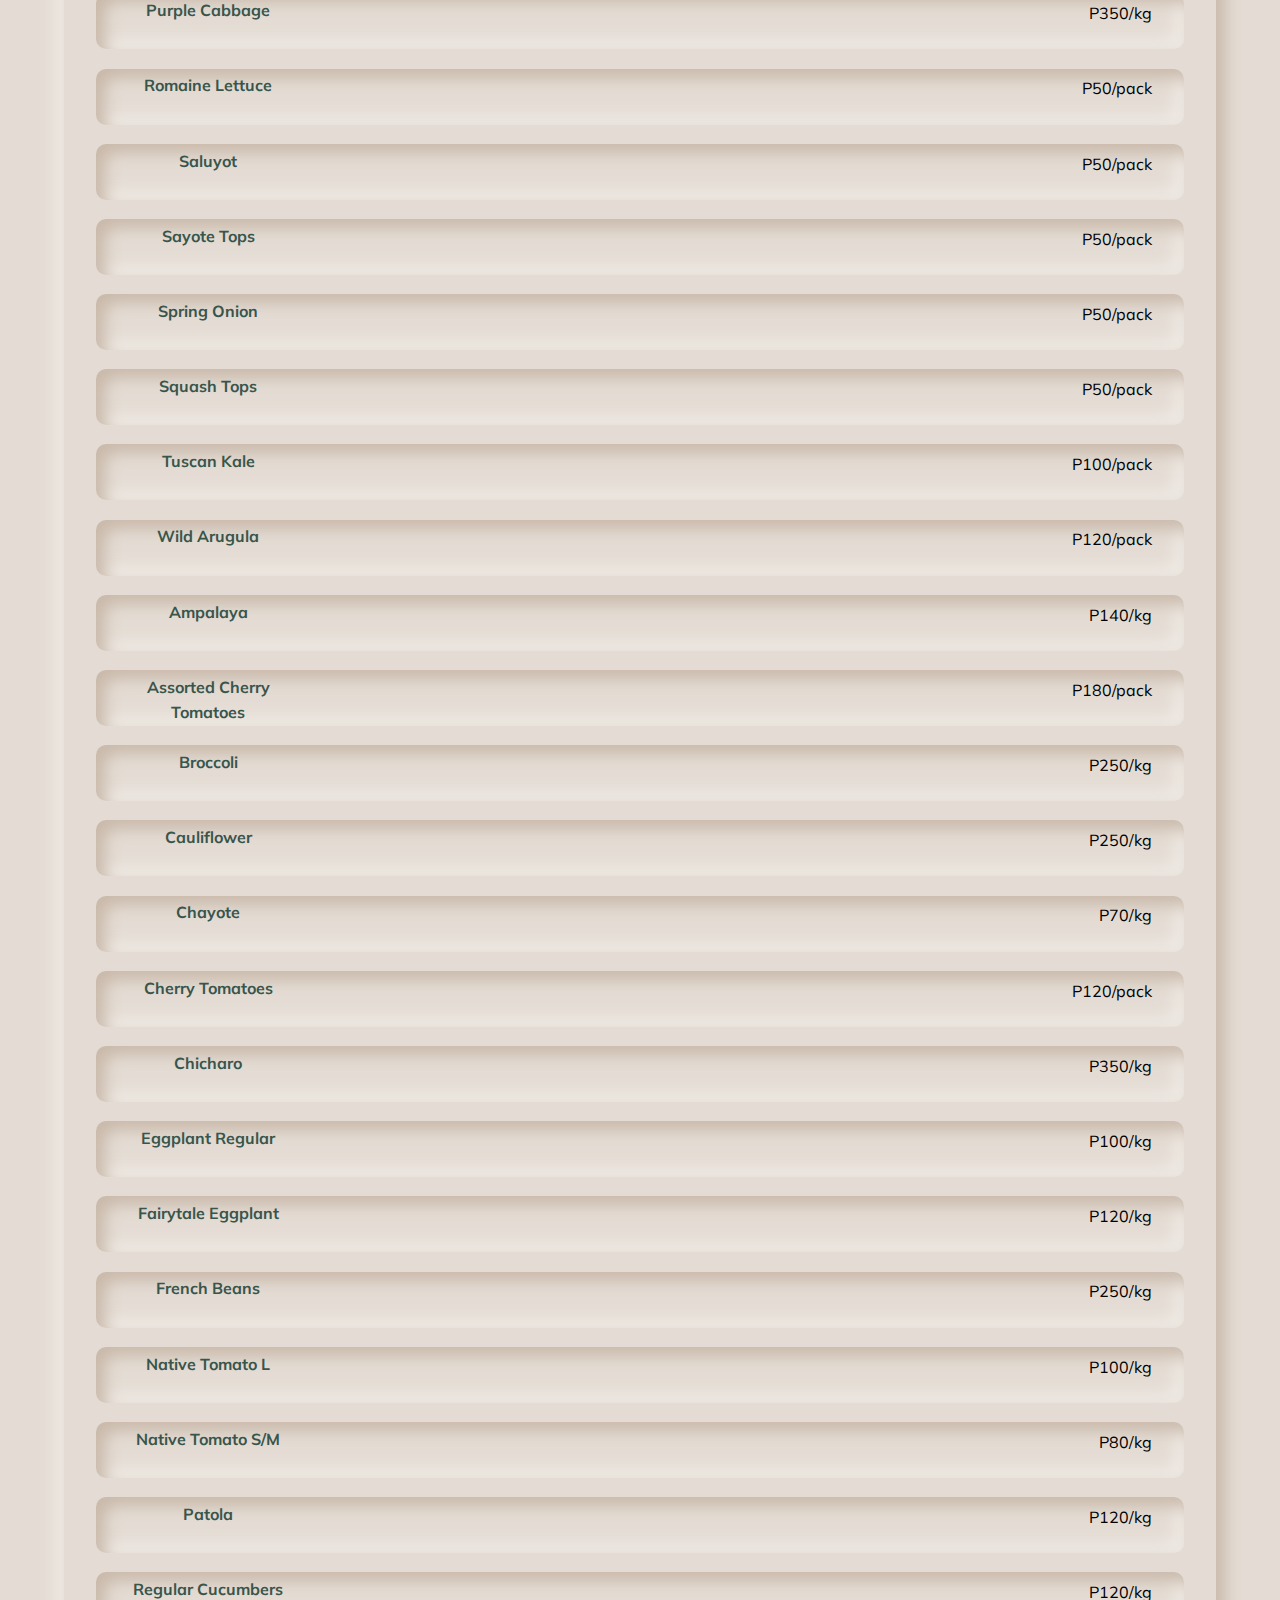
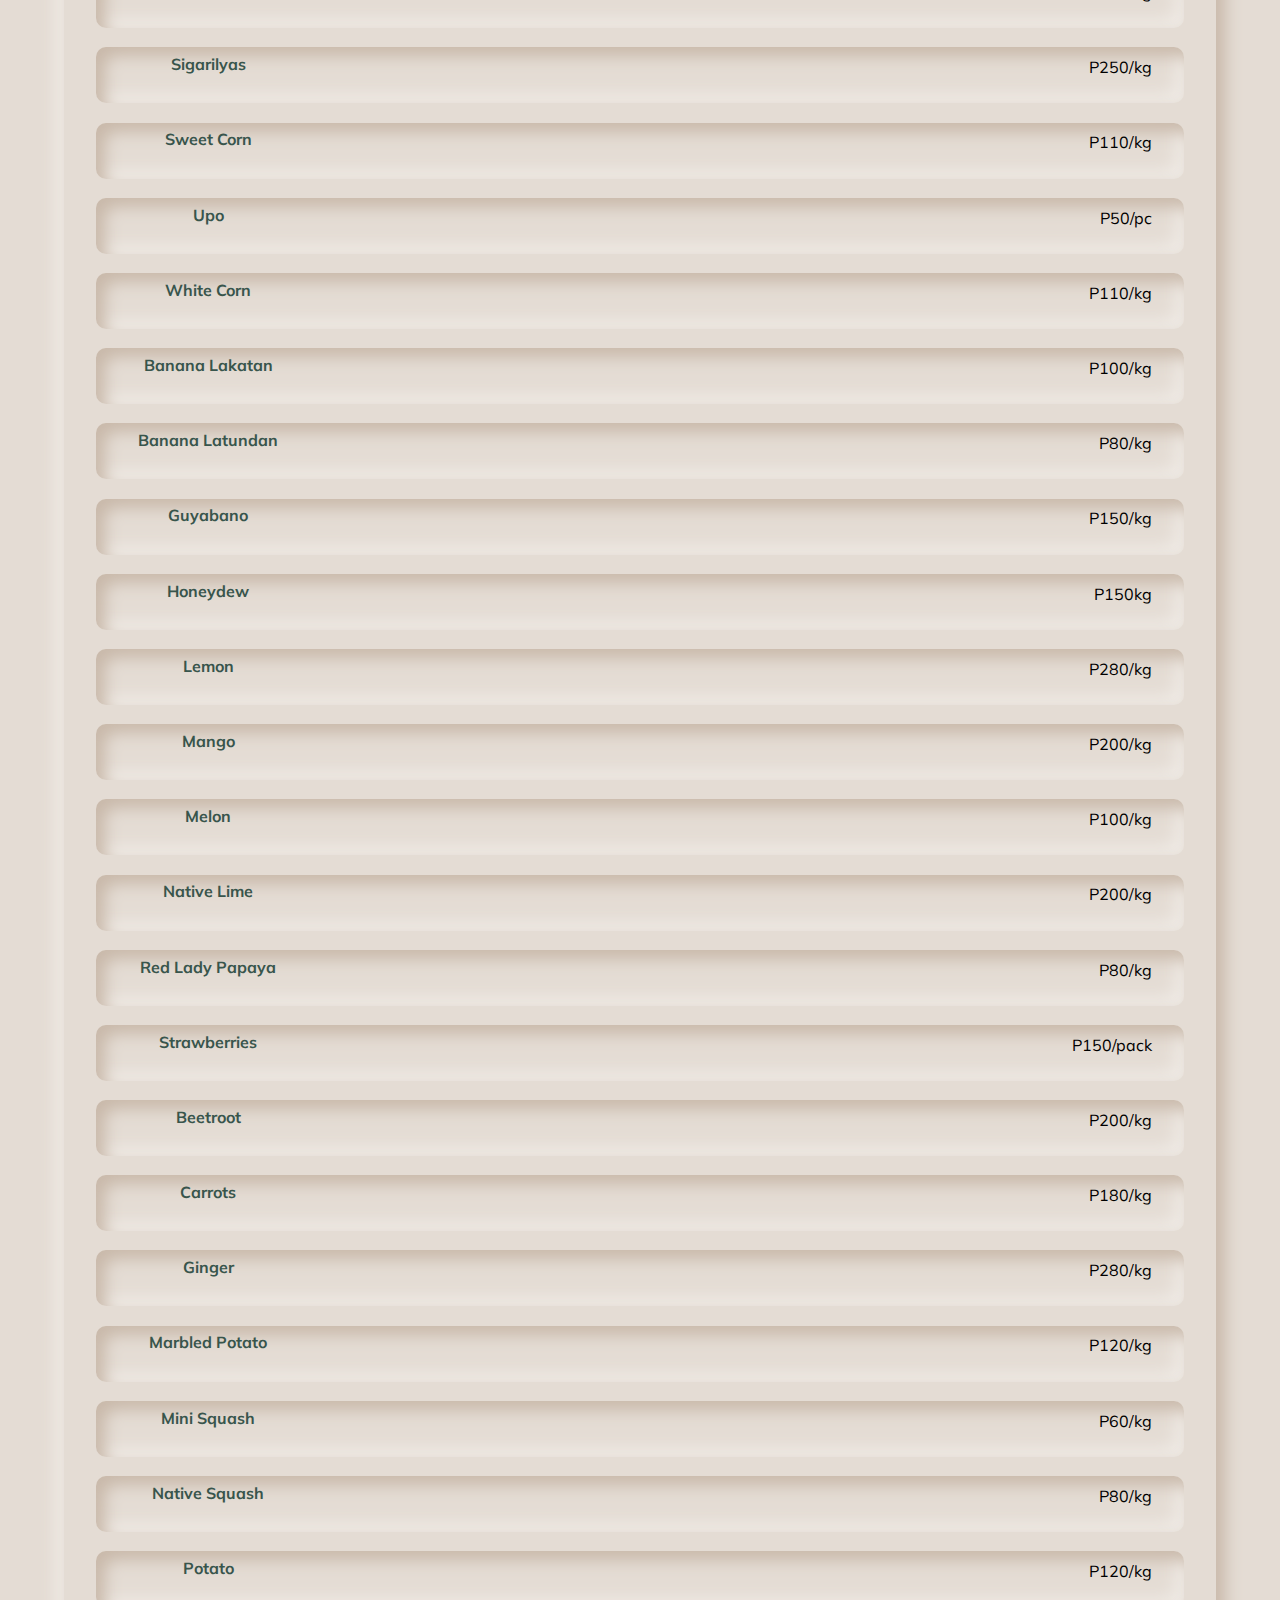
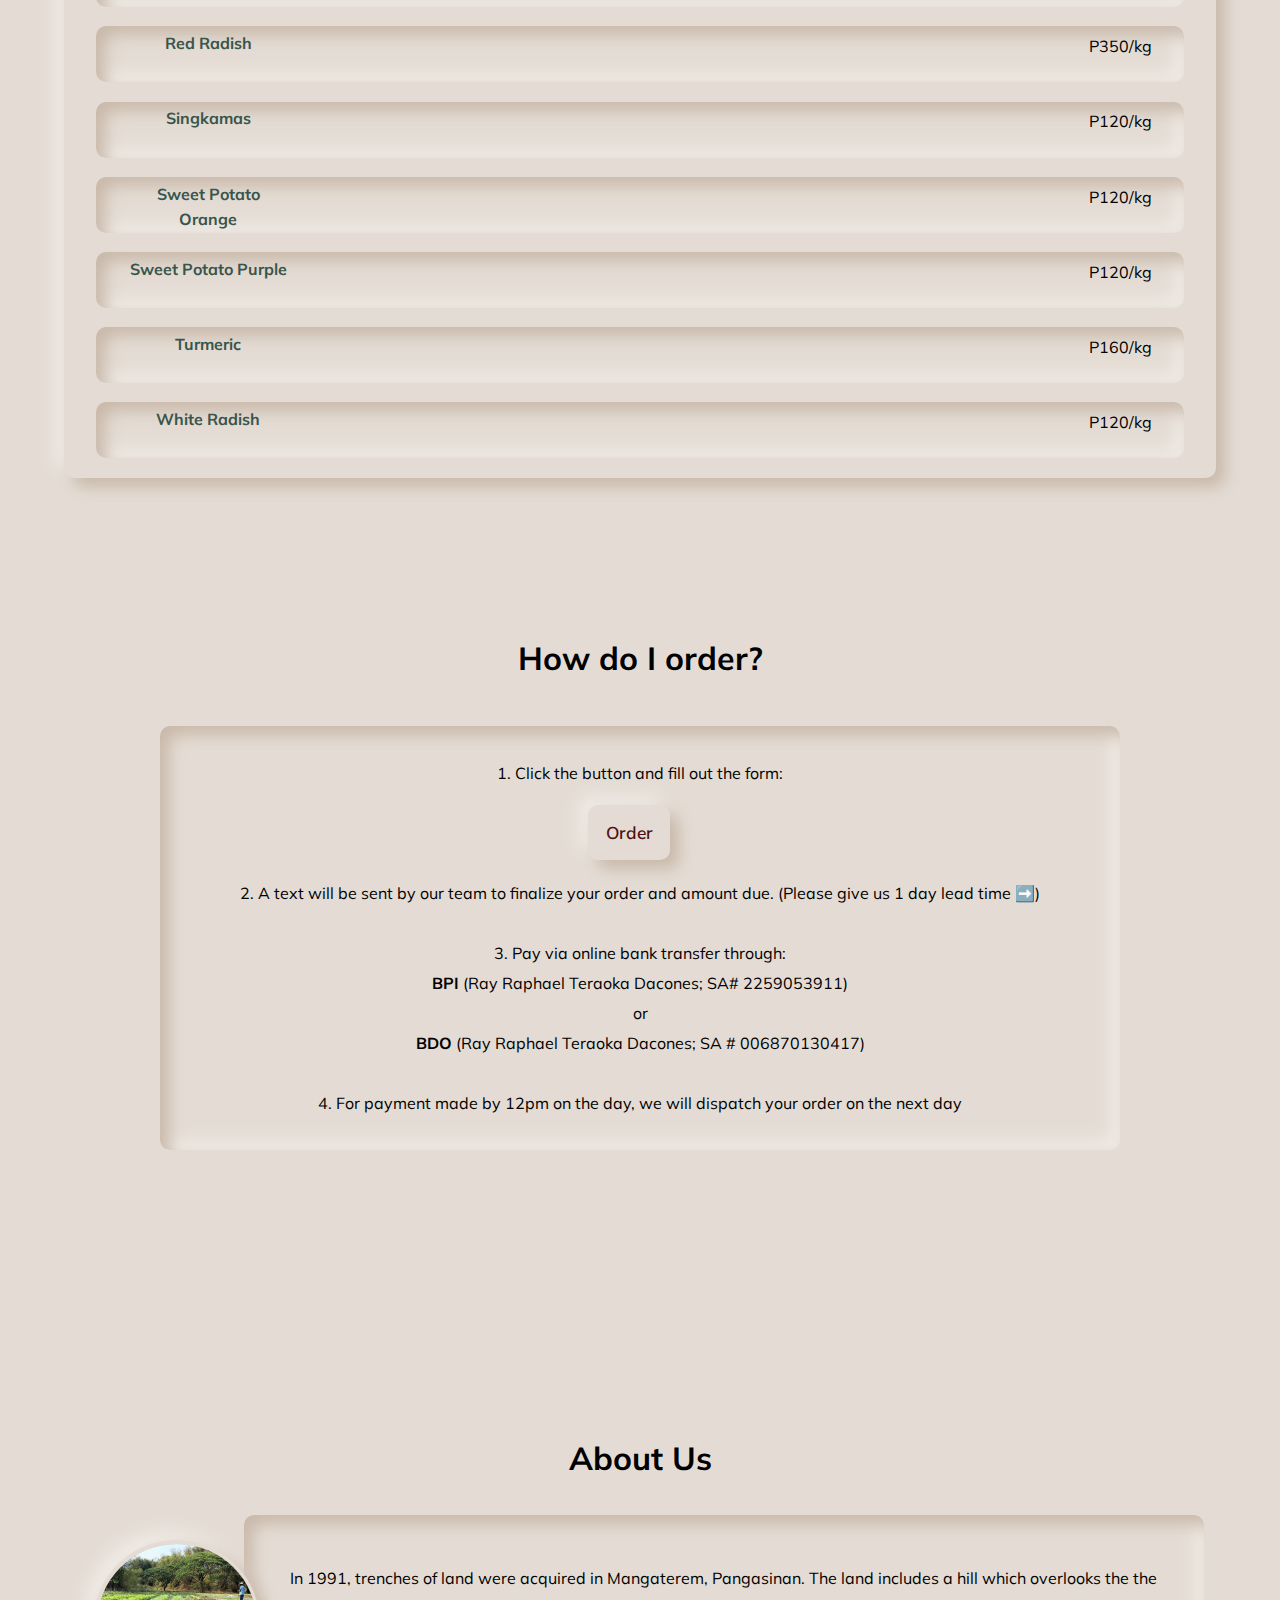
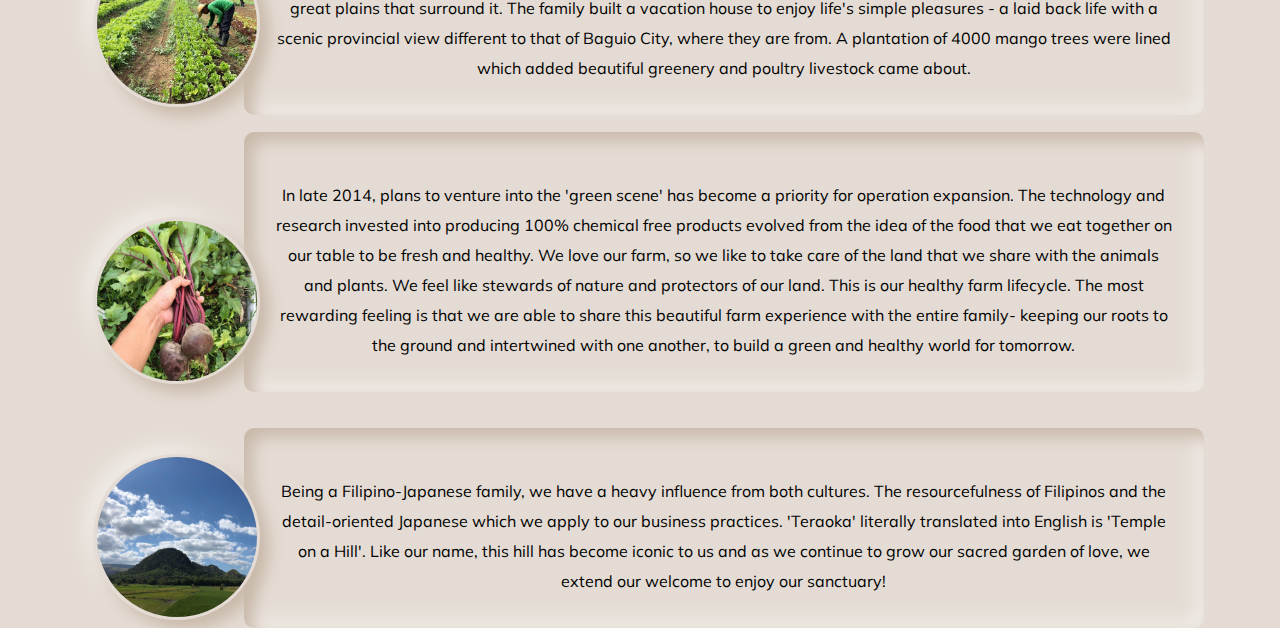
==== commit 8d1c8a6b: "updated price of lemon to 280/kg -- index.html edited online with Bitbucket" ====
--- a/index.html
+++ b/index.html
@@ -94,92 +94,7 @@
                 <button id="root-crops" class="element tab" type="button">🥔 Root Crops</button>
             </div>
             
-            
-           
-            
-
-            <script>
-                document.getElementById("all").className += " active"; 
-
-                document.getElementById("logo").onmouseover = showChicken;
-                document.getElementById("logo").onmouseleave = hideChicken;
-                
-                document.getElementById("close").onclick = closePop; 
-                document.getElementById("popper").onlick = closePop;
-
-                document.getElementById("all").onclick = tab_click; 
-                document.getElementById("leafy-greens").onclick = tab_click; 
-                document.getElementById('fruits').onclick = tab_click; 
-                document.getElementById('fruiting-crops').onclick = tab_click; 
-                document.getElementById('root-crops').onclick = tab_click; 
-    
-                function showChicken(event){
-                    console.log("here");
-                    document.getElementById("chicken").style.display = "inline-block";
-                }
-
-                function hideChicken(event){
-                    console.log("here");
-                    document.getElementById("chicken").style.display = "none";
-                }
-                
-                function closePop(clicked){
-                    document.getElementById("popper").style.display = 'none';
-                }
-
-                function tab_click(clicked) { 
-    
-                    const produce = ['leafy-greens', 'fruits', 'fruiting-crops', 'root-crops'];
-                    
-                    if (this.id != 'all'){
-        
-                        const index = produce.indexOf(this.id);
-                        if (index > -1) 
-                            produce.splice(index, 1);
-        
-                        //clicked button's id should be removed from "produce" already
-        
-                        // other buttons are hidden
-                        for(i=0; i<produce.length; i++){
-                            var cards = document.getElementsByClassName(produce[i]);
-                            var cnt;
-                            for (cnt = 0; cnt < cards.length; cnt++) {
-                                cards[cnt].style.display = "none";
-                            }
-        
-                        }
-        
-                        //clicked button's id is reset
-                        var x = document.getElementsByClassName(this.id);
-                        var i;
-                        for (i = 0; i < x.length; i++) {
-                                x[i].style.display = "inline-block";
-                        }
-                    
-                    }else{
-                        console.log('it is all')
-                        var x = document.getElementsByClassName('card');
-                        var i;
-                        for (i = 0; i < x.length; i++) {
-                                x[i].style.display = "inline-block";
-                        }
-                    }
-
-                    // Get all elements with class="tab" and remove the class "active"
-                    tablinks = document.getElementsByClassName("tab");
-                    for (i = 0; i < tablinks.length; i++) {
-                        console.log(tablinks[i].id + " " + tablinks[i].classname);
-                        tablinks[i].className = tablinks[i].className.replace(" active", "");
-                        console.log(tablinks[i].id + " " + tablinks[i].classname);
-                    }
-
-                    // Show the current tab, and add an "active" class to the button that opened the tab
-                    
-                    event.currentTarget.className += " active";
-                    
-                }  
-    
-            </script>
+            <script src="script.js"></script>
 
             <br>
             <div class="element bulge" id="stage-cards">
@@ -384,7 +299,7 @@
 
                 <div class="card depress fruits">
                     <p class="prod-name">Lemon</p>
-                    <p class="prod-price">P200/kg</p> 
+                    <p class="prod-price">P280/kg</p> 
                 </div>
 
                 <div class="card depress fruits">
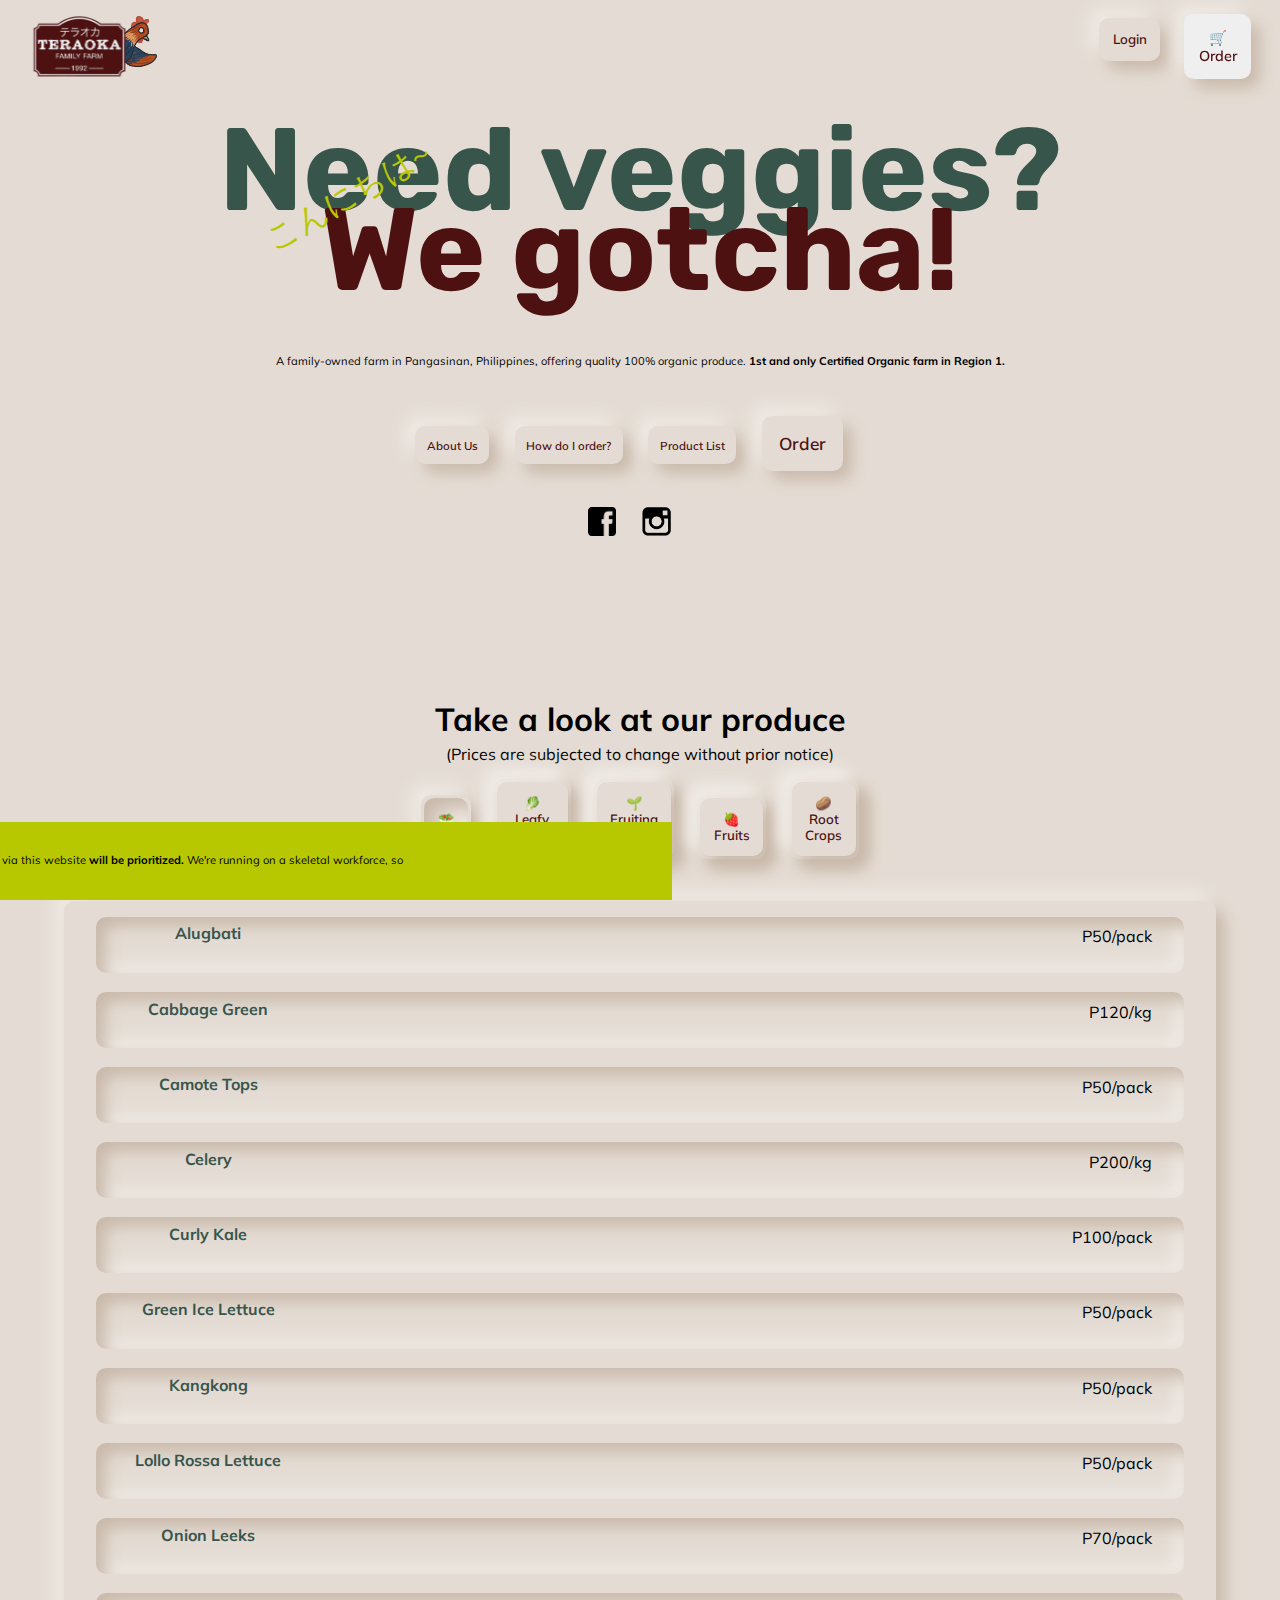
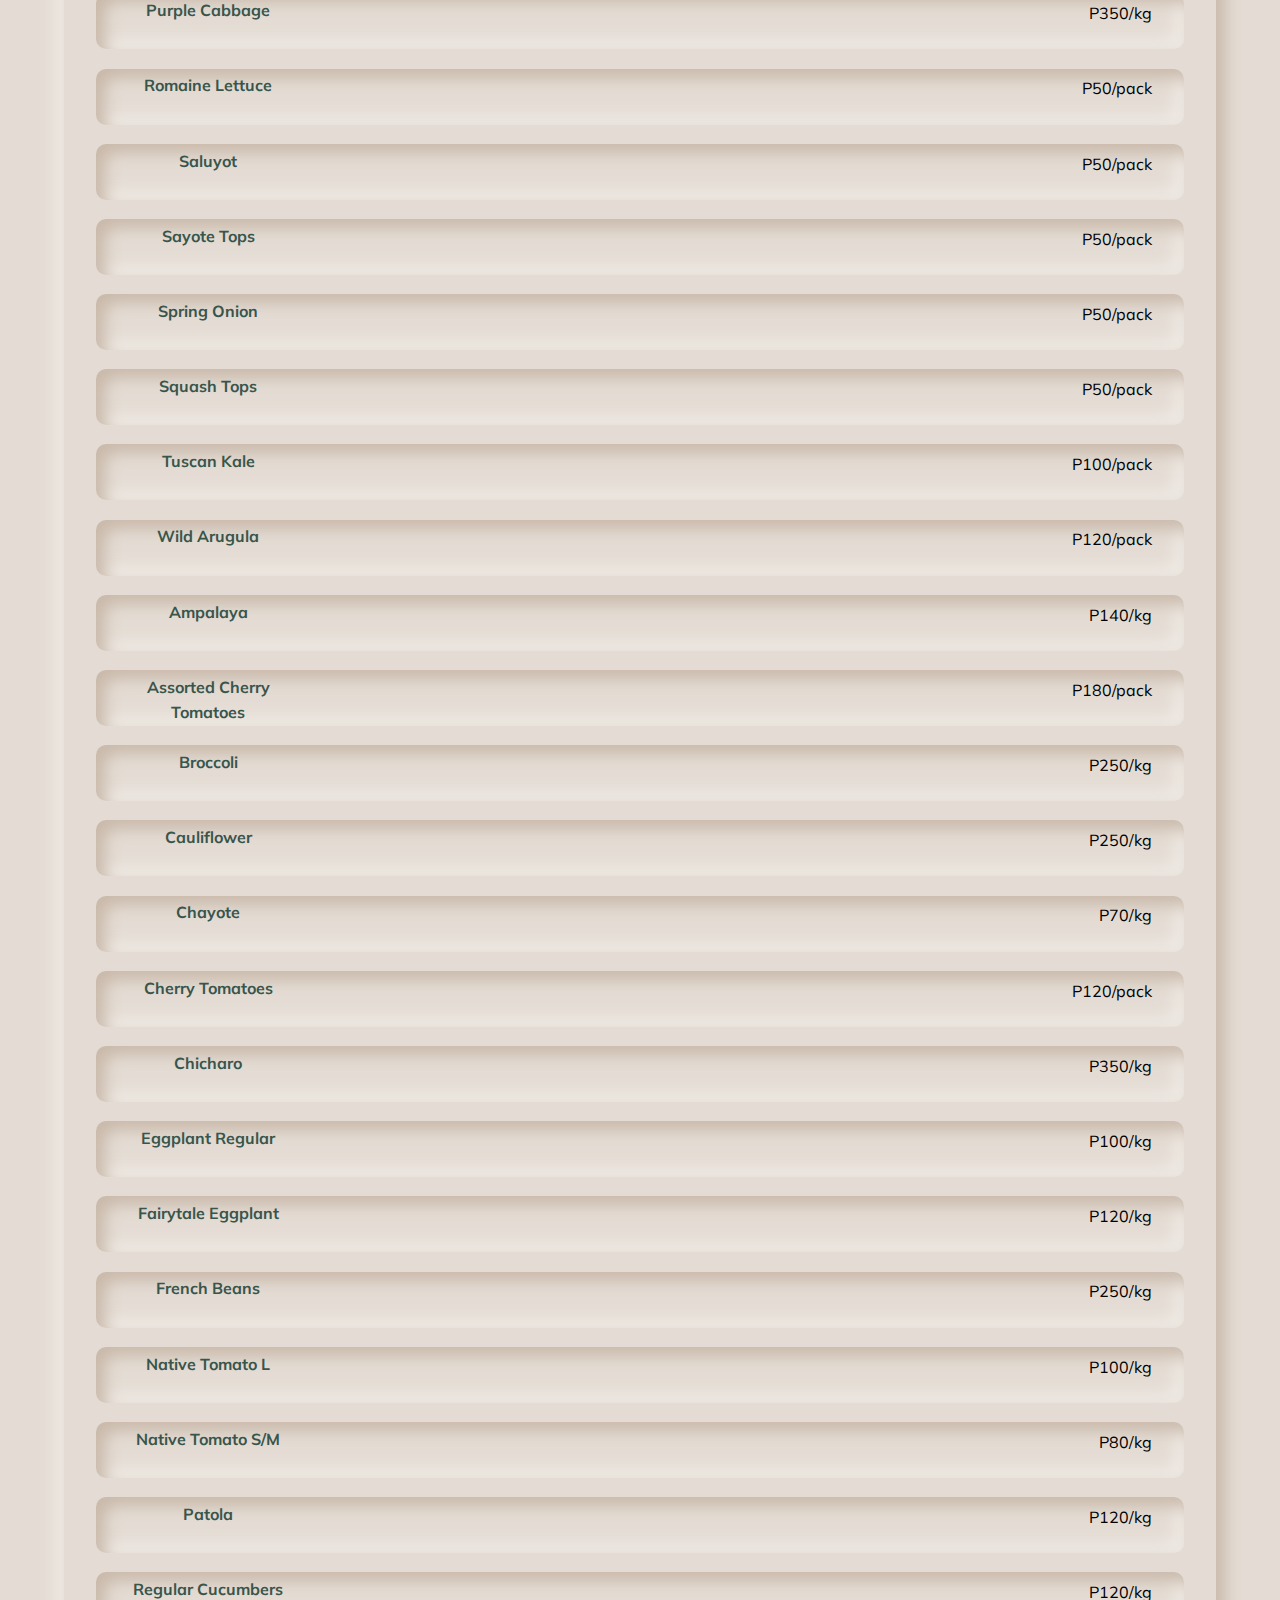
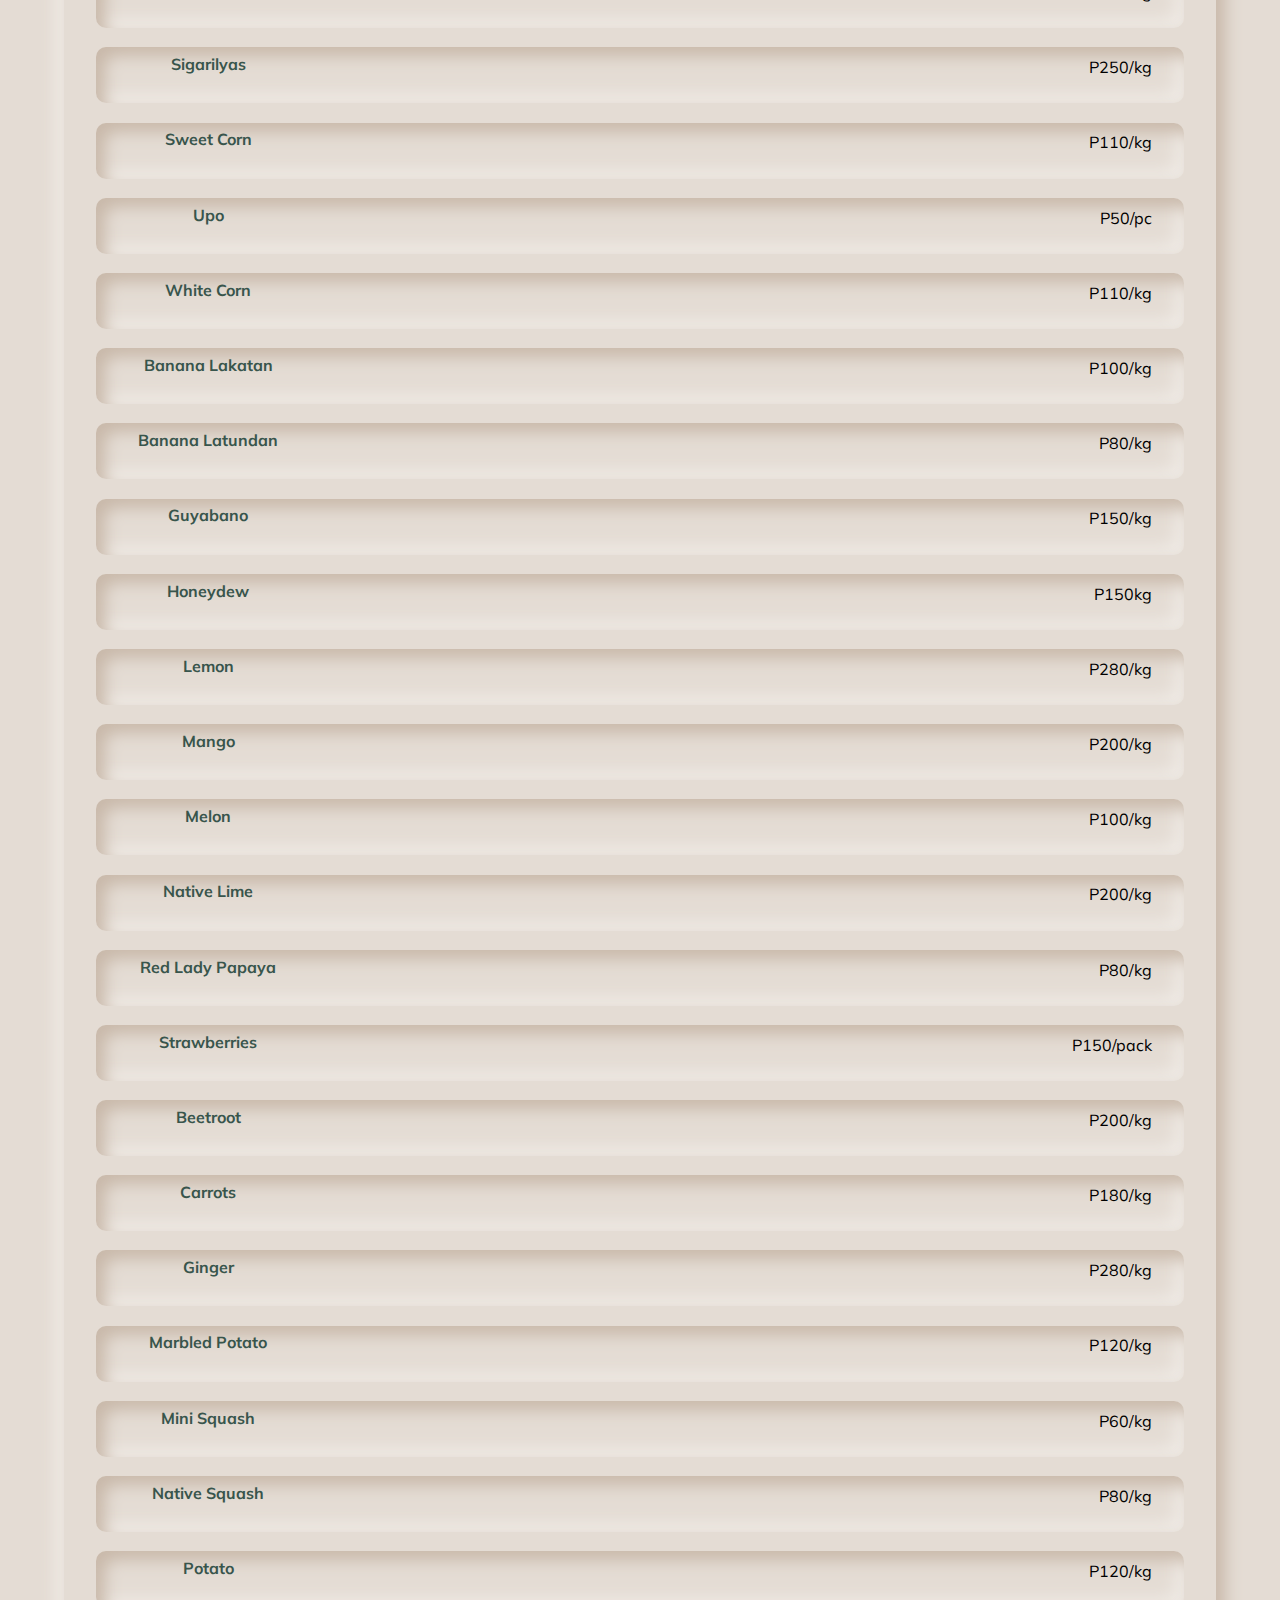
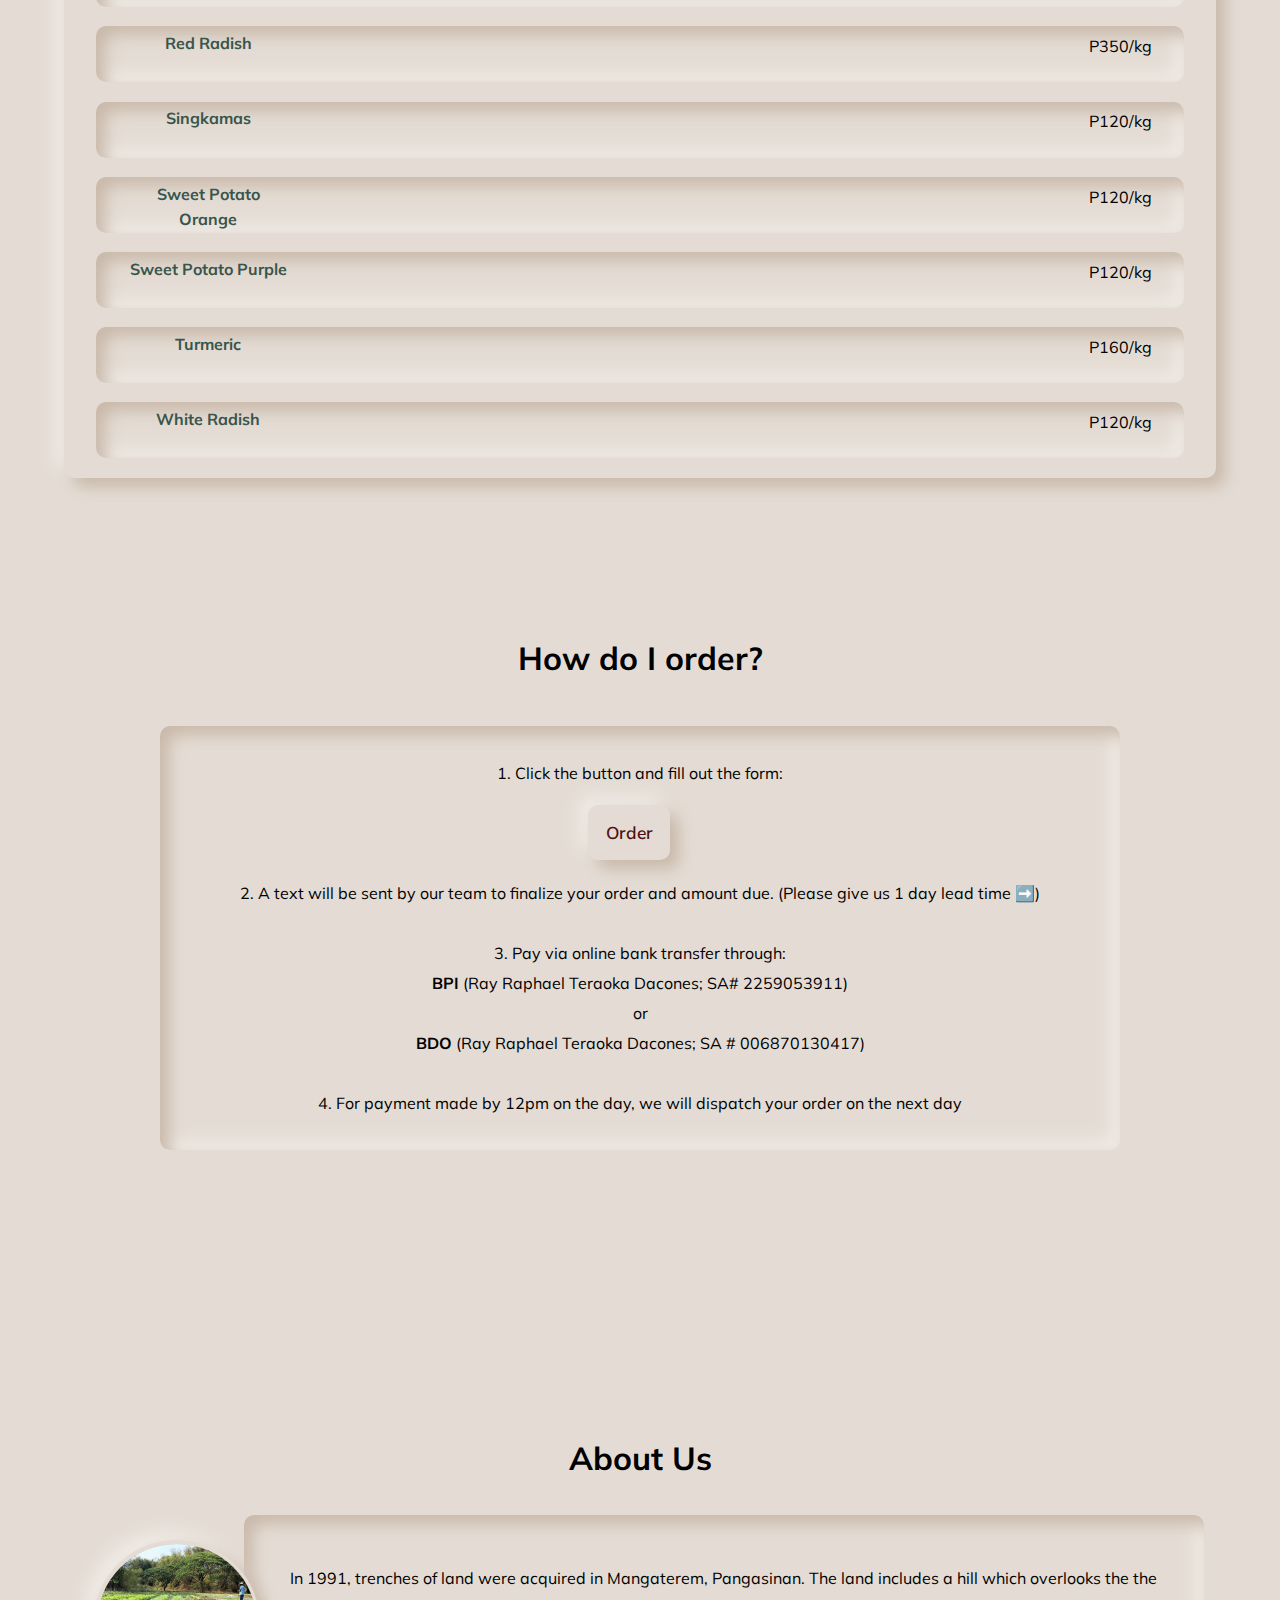
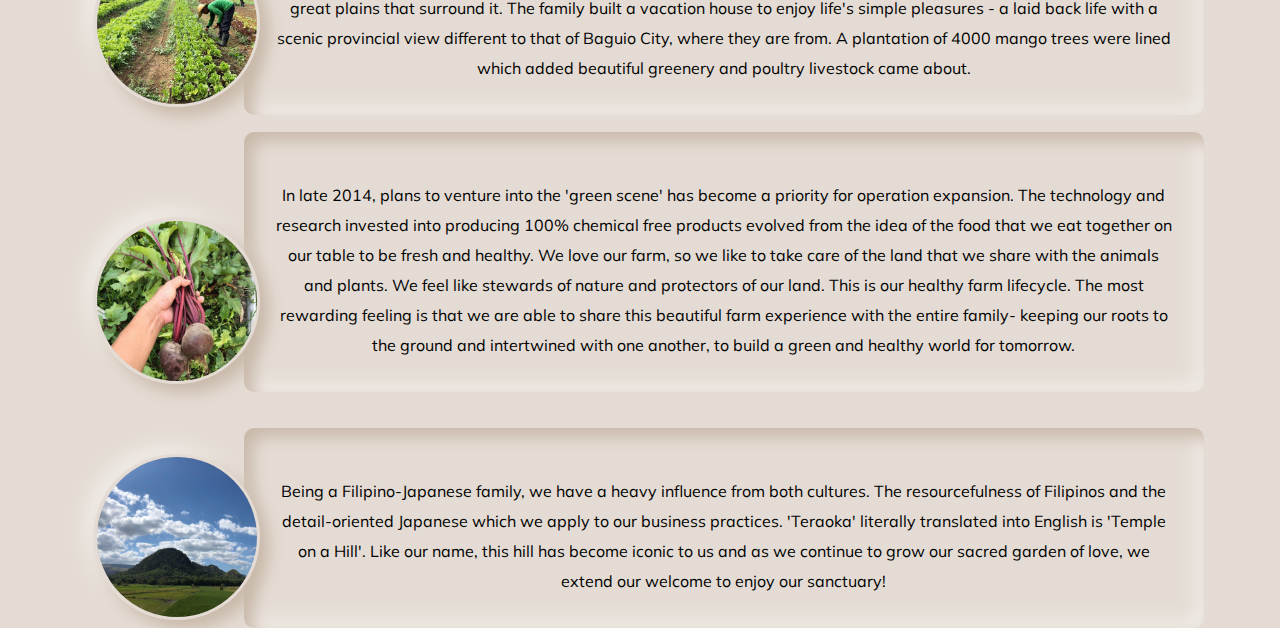
==== commit 4aaeaea0: "adding admin change" ====
--- a/index.html
+++ b/index.html
@@ -18,12 +18,15 @@
                     <img src="images/logo.png" alt="" id="logo">
                     <img src="images/chicken_waving.png" alt id="chicken">
             </a>
+            
+            
+
             <a href="https://forms.gle/sj6SRLJ9EkHBzM8XA">
-                    <button class="element order-button" type="button">🛒 Order</button>
+                    <button class="order-button" type="button">🛒 Order</button>
             </a>
         </div>
         <br>
-        
+        <button class="element bulge" id="login-button">Login</button>
         <p id="jap-banner">こんにちは~</p>
 
         <div id="popper">
@@ -66,6 +69,7 @@
             <a href="https://www.instagram.com/teraokafamilyfarm/">
                 <img src="images/ig-icon.png" alt="" class="socmed">
             </a>
+
         </div>
 
         <!-- <div class="parallax" id="farm"></div> -->
--- a/style.css
+++ b/style.css
@@ -15,6 +15,8 @@
 body{
     background-color:#E4DCD4;
 }
+
+
 
 h1{
     font-size: 4em;
@@ -260,6 +262,19 @@
 
 }
 
+.simple-button{
+  font-size: .7em;
+  width: max-content;
+  margin-bottom: .5em;
+
+}
+
+.prod-delete{
+  color: #CB0000;
+  margin-left: 1em;
+  margin-right: 1em;
+}
+
 .outer-button{
   display: inline-block;
   width: min-content;
@@ -290,9 +305,20 @@
   box-shadow: inset 9px 9px 16px #C9B9AA, inset -9px -9px 16px #EFEAE5;
 }
 
+#login-button{
+  position: relative;
+  float: right;
+  margin-right: 120px; 
+}
+
+#logout-button{
+  position: relative;
+  float: right;
+  margin-right: 1em; 
+  margin-top: 1em;
+}
 
 .order-button{
-
   float: right;
   font-size: 1em;
   margin-top: 1em;
@@ -476,4 +502,52 @@
 
 .about-content p{
   padding-top: 1em;
+}
+
+
+#prodman{
+
+  font-family: Muli, sans-serif;
+  align-items: center;
+  align-content: center;
+}
+
+table{
+  margin-left: auto;
+  margin-right: auto;
+  border-collapse: collapse;
+}
+td {
+  /* border: 1px solid black; */
+  border-collapse: collapse;
+  padding: 1em;
+}
+
+th{
+  padding: 1em;
+  border-radius: 20%;
+  
+}
+
+.admin-h2{
+  float: left;
+  padding: 1em;
+  margin-left: 7%;
+}
+
+#addprod-button{
+  margin-top: 3em;
+}
+
+.modal{
+  position: fixed;
+  display: none;
+  width: 15em;
+  height: 15em;
+  background-color: #ffffff;
+
+}
+
+#addprod-modal{
+  display: block;
 }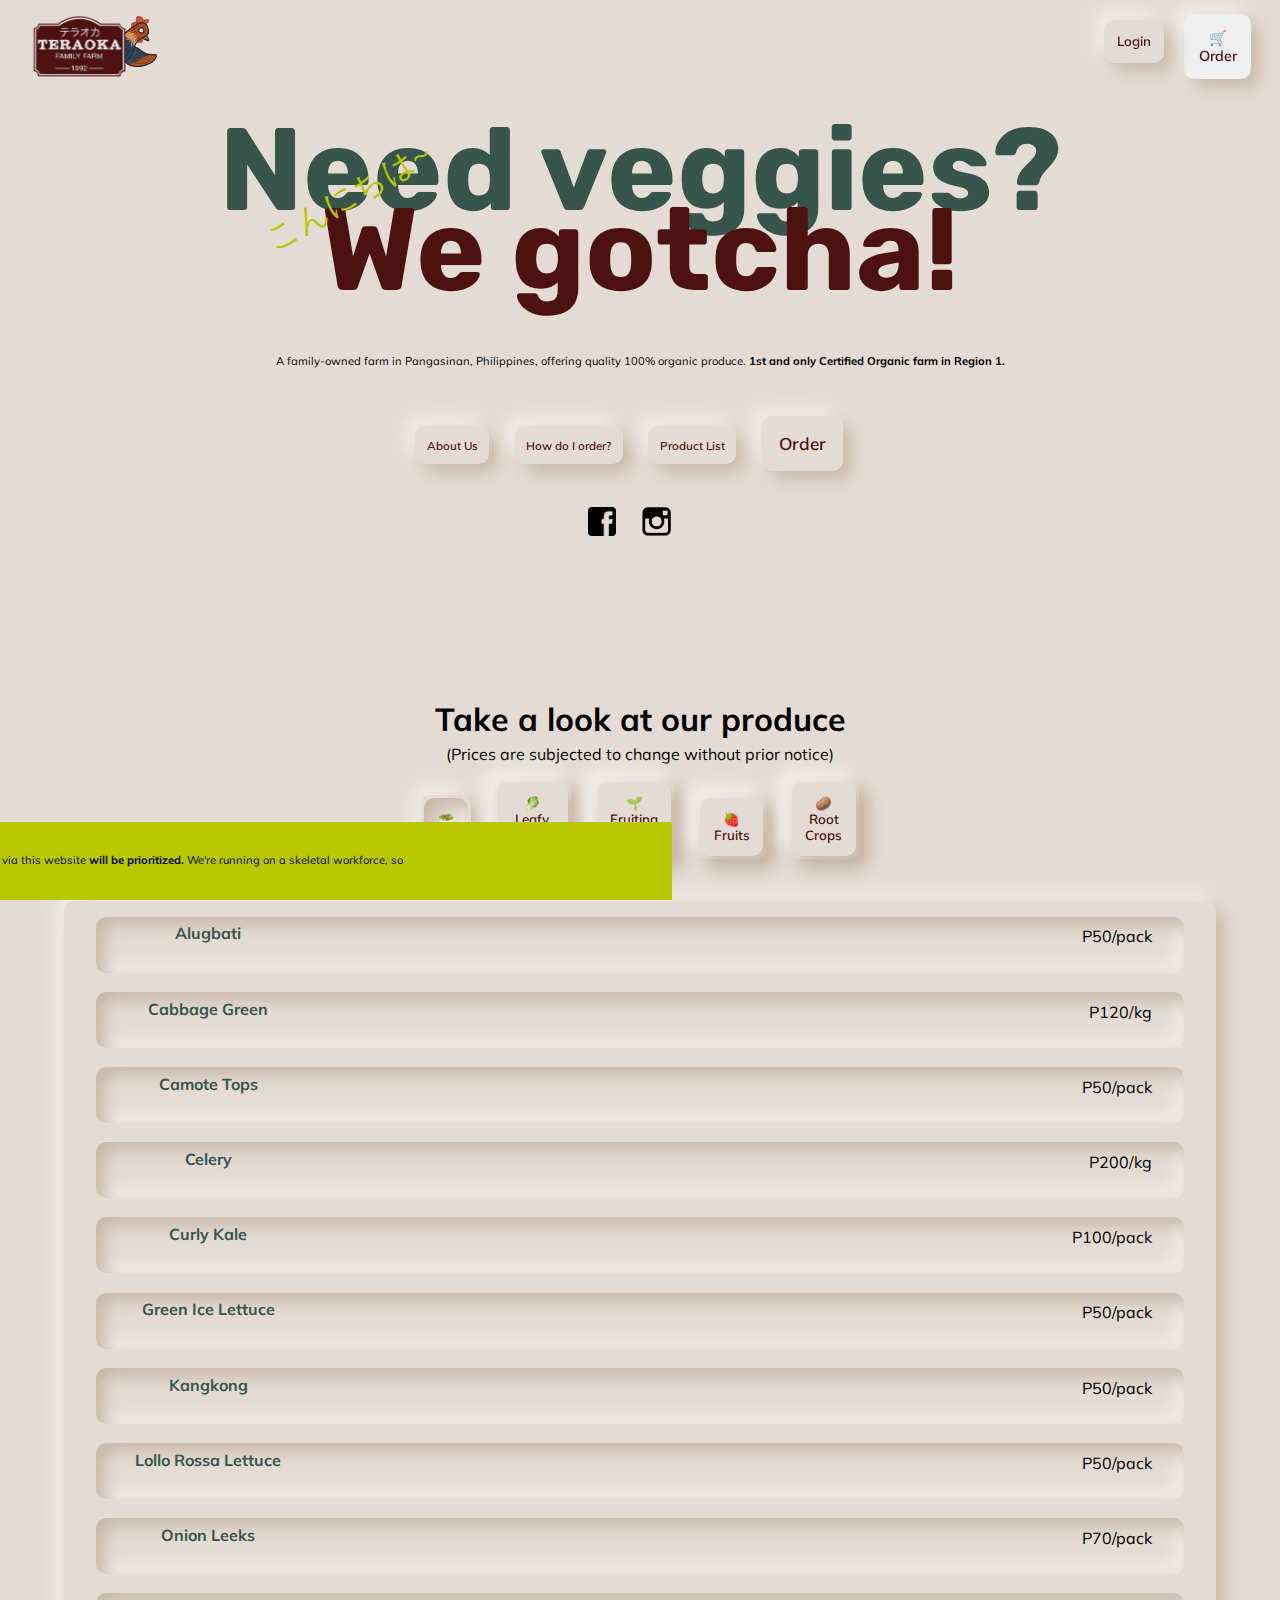
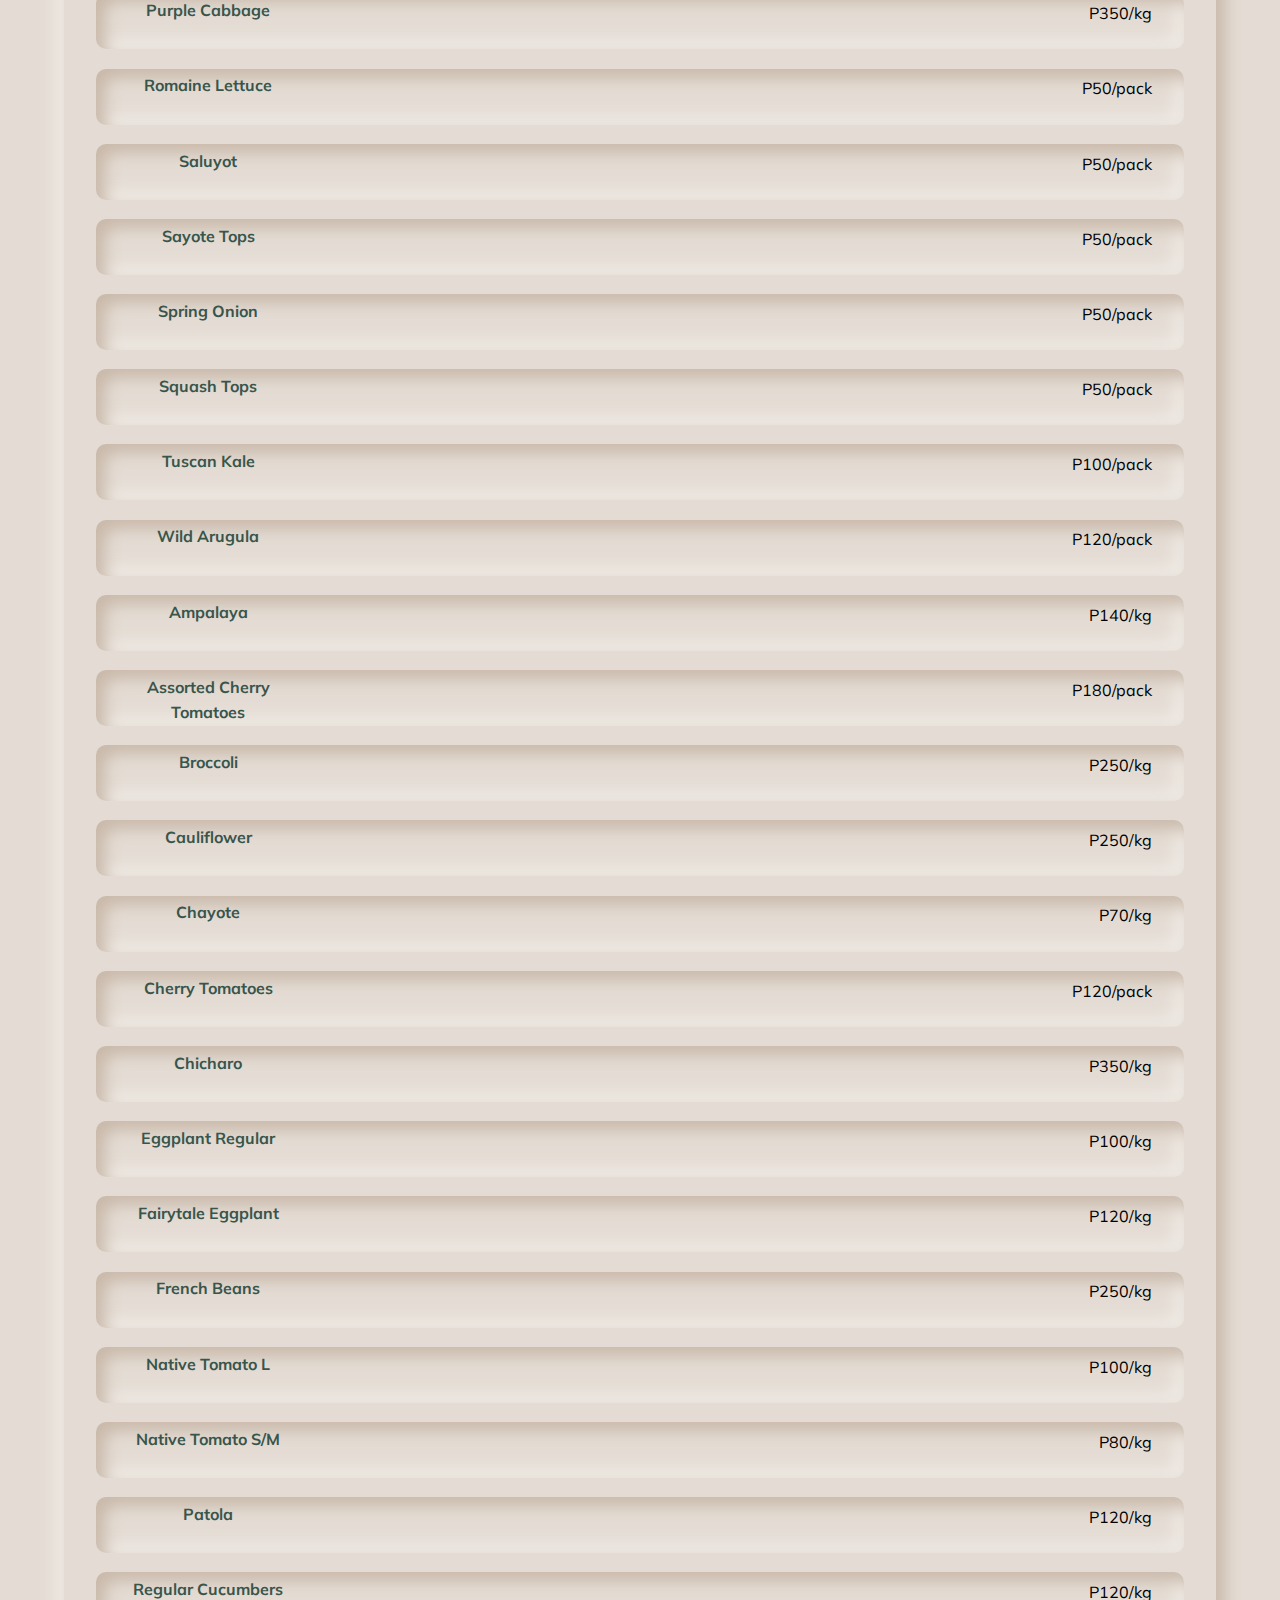
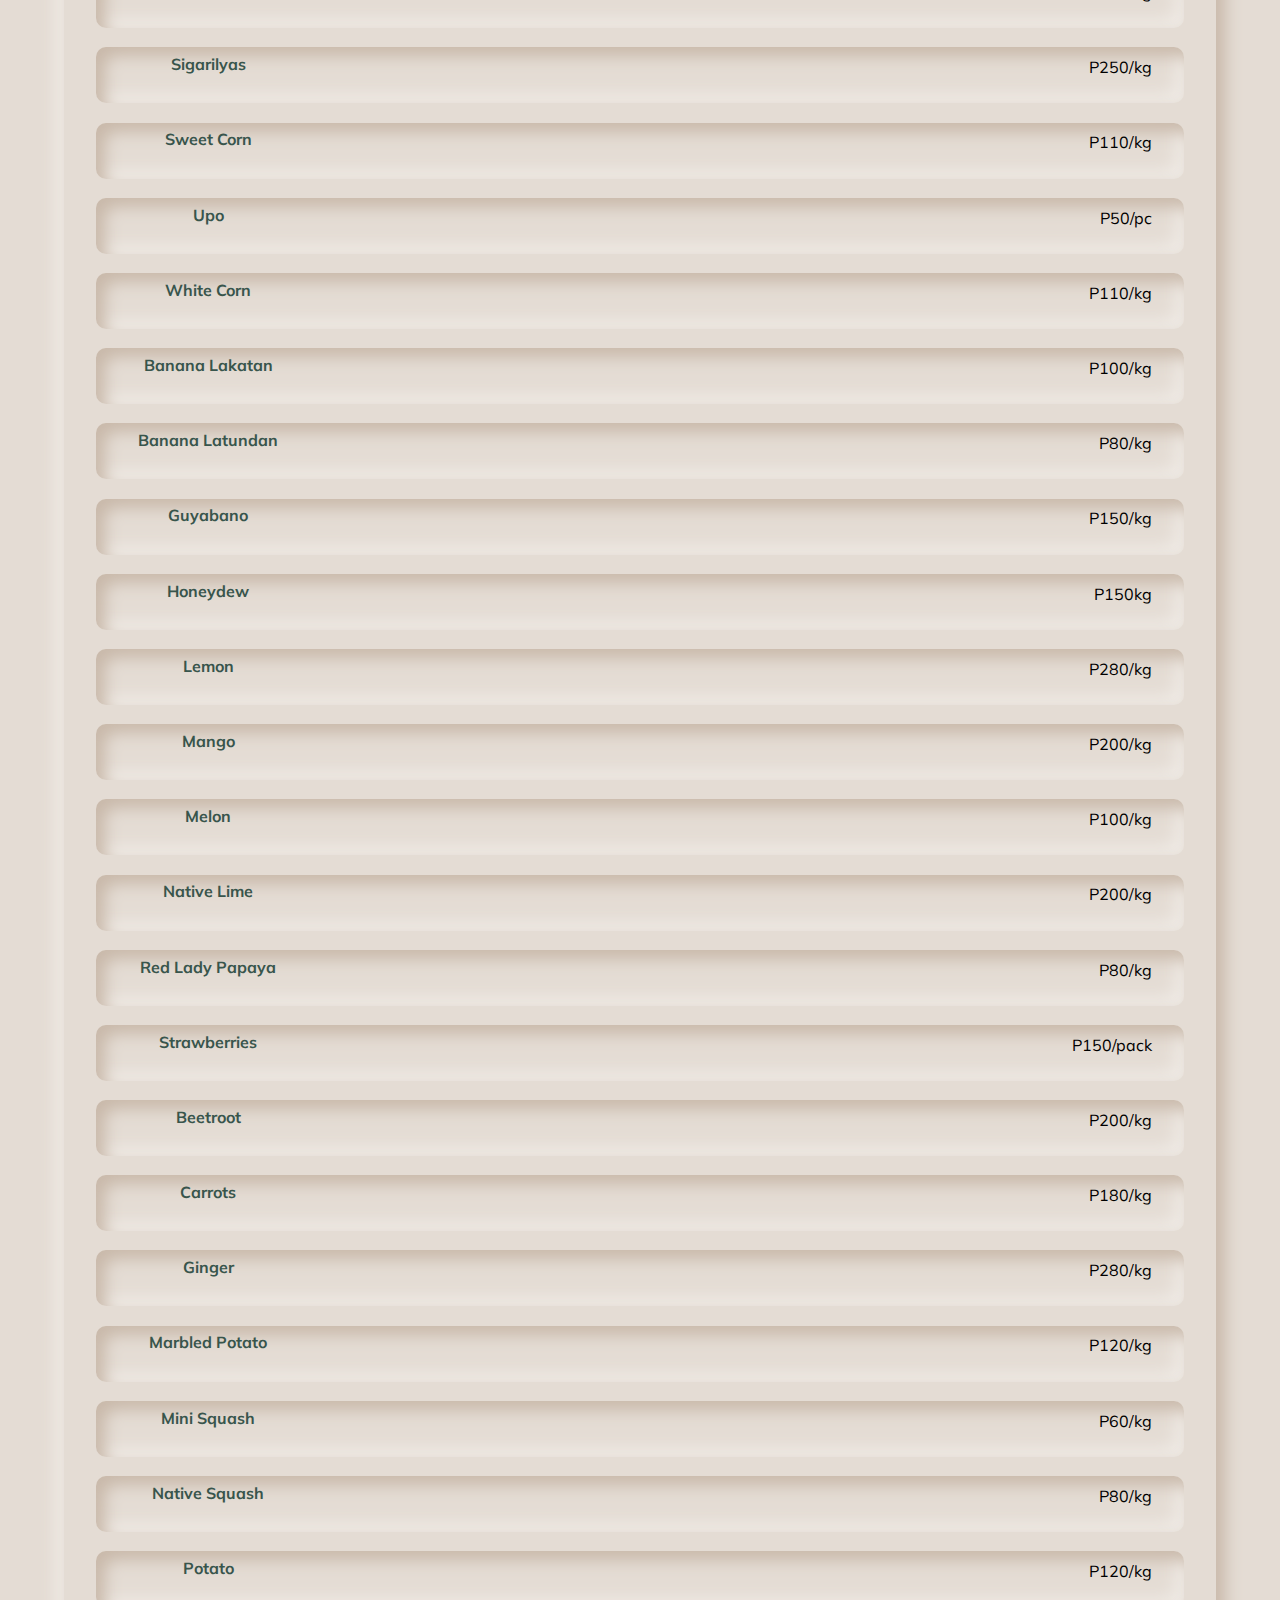
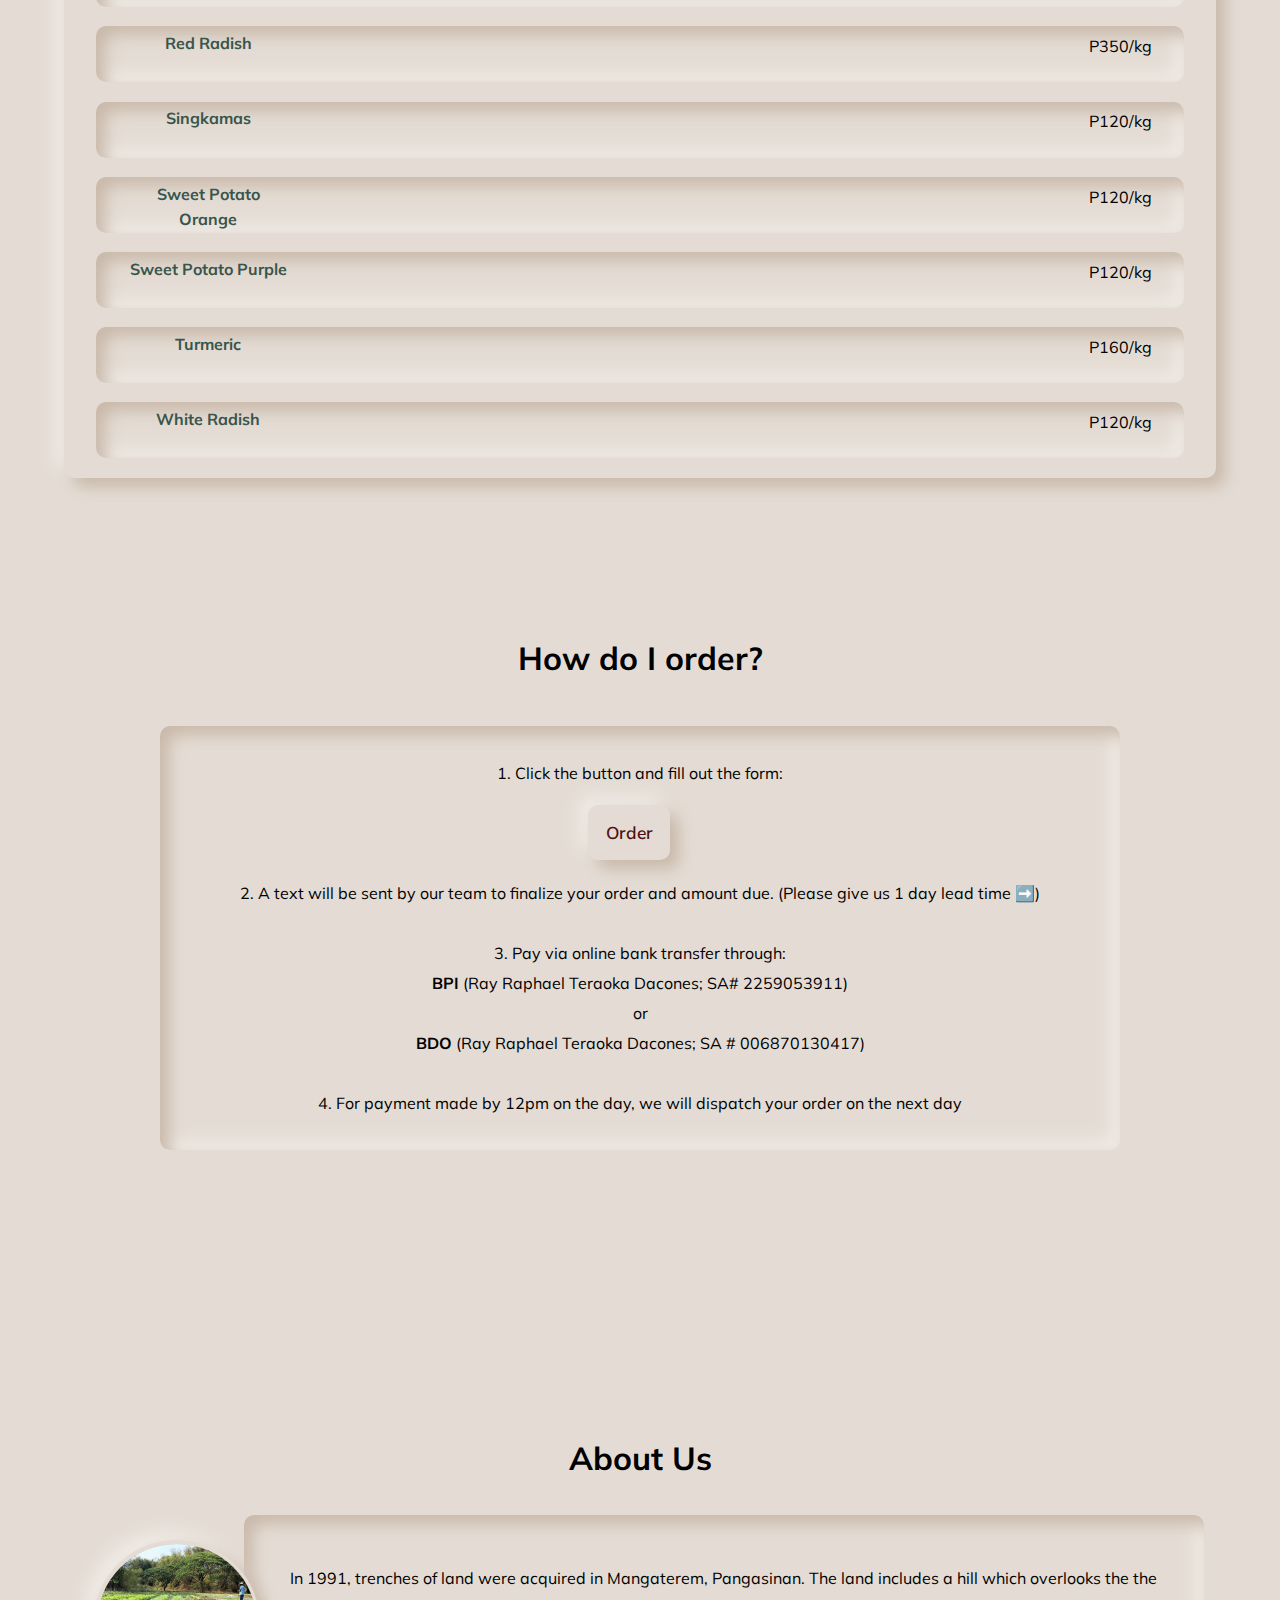
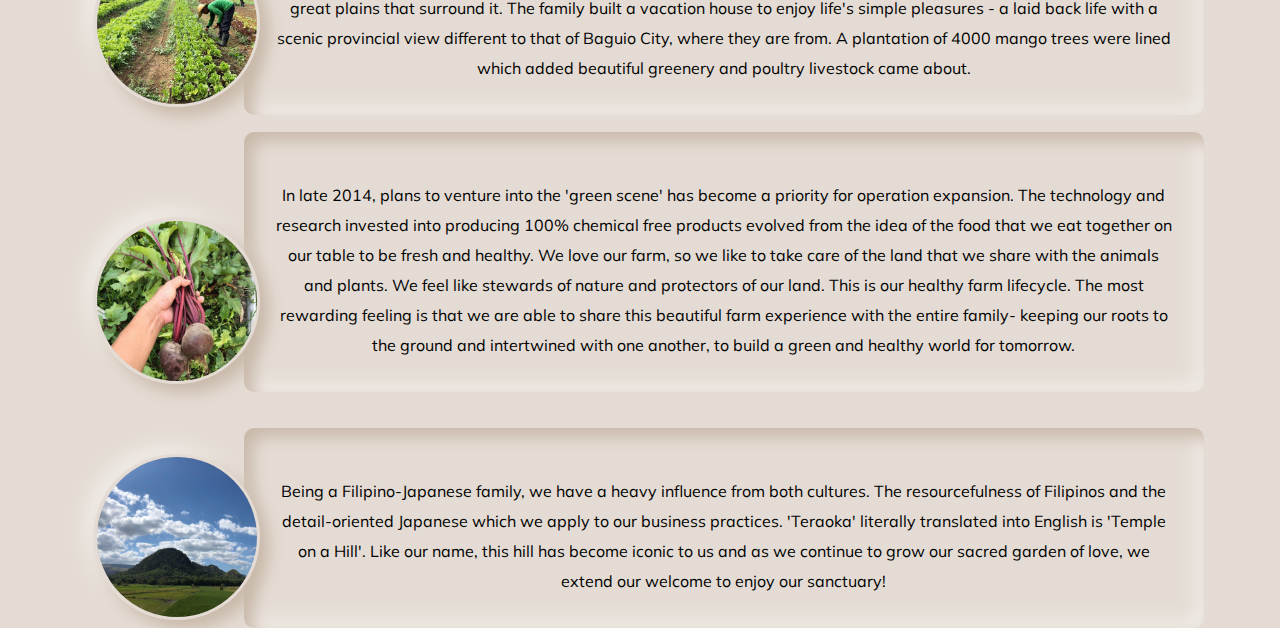
==== commit 9010335f: "login form" ====
--- a/index.html
+++ b/index.html
@@ -12,6 +12,7 @@
     </head>
 
     <body>
+        <!-- <div id="overlay"></div> -->
         <div id="topbar">
             <!-- <img src="images/logo.png" alt="" id="logo"> -->
             <a href="#splash">
@@ -24,10 +25,41 @@
             <a href="https://forms.gle/sj6SRLJ9EkHBzM8XA">
                     <button class="order-button" type="button">🛒 Order</button>
             </a>
+
+            <button class="element" id="login-button" type="button">Login</button>
         </div>
         <br>
-        <button class="element bulge" id="login-button">Login</button>
+        
         <p id="jap-banner">こんにちは~</p>
+
+        <div id="login-modal" class="element">
+            <div id="drawer-button" class="element modal-close" onClick="hideModal(this)">
+                <!-- <p class="modal-close" onClick="hideModal(this)">X</p> -->
+                <p id="close-copy">x</p>
+            </div>
+            <br>
+            <br>   
+            <p class="modal-title">Add Product</p>    
+            <br>
+            
+            <form action="/authenticate.php" method="POST">
+                <label for="username">
+					<i class="fas fa-user"></i>
+				</label>
+				<input class="depress" type="text" name="username" placeholder="Username" id="username" required>
+                
+                <br>
+                <br>
+                <label for="password">
+					<i class="fas fa-lock"></i>
+				</label>
+                <input class="depress" type="password" name="password" placeholder="Password" id="password" required>
+                <br>
+                <br>
+                <input class="element bulge" type="submit" value="Login">
+              </form> 
+
+        </div>
 
         <div id="popper">
             
--- a/style.css
+++ b/style.css
@@ -30,7 +30,6 @@
 
     color: #38554C;
 }
-
 
 @media screen and (min-aspect-ratio: 1/1){
   h1{
@@ -308,7 +307,8 @@
 #login-button{
   position: relative;
   float: right;
-  margin-right: 120px; 
+  margin-right: 20px; 
+  margin-top: 20px;
 }
 
 #logout-button{
@@ -539,15 +539,139 @@
   margin-top: 3em;
 }
 
+#overlay{
+  background-color: rgb(0,0,0, 0.7);
+  width: 100%;
+  height: 100%;
+  position: fixed;
+  z-index: 11;
+  display: none;
+}
+
+#overlay:hover{
+  cursor: pointer;
+}
+
 .modal{
+  
+  width: 15em;
+  height: max-content;
+  z-index: 12;
   position: fixed;
+  padding-left: 2em;
+  padding-right: 2em;
+  padding-top: 1em;
+  padding-bottom: 2em;
+  border-radius: 20px;
+  left: 0;
+  right: 0;
+  margin: auto;
+}
+
+.modal-title{
+  text-align: left;
+}
+
+.modal-close{
+  float: left;
+  position: relative;
+}
+
+.modal-close:hover{
+  cursor: pointer;
+}
+
+label{
+  font-family: Muli, sans-serif;
+  font-style: normal;
+  font-weight: normal;
+  font-size: .7em;
+  
+}
+
+input[type=submit]{
+  padding: 1em;
+  font-family: Muli, sans-serif;
+  font-weight: normal;
+  border-radius: 10px;
+  border: none;
+  transition-property: padding;
+  transition-duration: .6s;
+  transition-timing-function: ease-out;
+}
+
+input[type=submit]:hover{
+  cursor: pointer;
+  padding: 1.5em;
+  text-decoration: none;
+  color: #38554C;
+}
+
+input[type=text], input[type=password]{
+  padding: 10px;
+  border-radius: 20px;
+  box-sizing: border-box;
+  border: .5px solid #C9B9AA;
+  margin-top: 5px;
+  width: 100%;
+  font-family: Muli, sans-serif;
+}
+
+#addprod-modal{
+  display: none;
+}
+
+#login-modal{
+  display: none;
+  float: right;
+  right: 0;
+  top: 0;
+  width: 15em;
+  height: 100%;
+  z-index: 12;
+  position: fixed;
+  padding-left: 2em;
+  padding-right: 2em;
+  padding-top: 1em;
+  padding-bottom: 2em;
+  border-radius: 10px;
+
+  /* background-color: white; */
+  box-shadow: 0px 4px 100px #C9B9AA;
+
+}
+
+#drawer-button{
+  border-radius: 100%;
+  margin-left: -80px;
+  /* background-color:#E4DCD4; */
+  background-color: red;
+  width: 40px;
+  height: 40px;
+  /* padding: 1em; */
+  font-family: Muli, sans-serif;
+  font-size:1em;
+  text-align: center;
+  background-color: #B8C800;
+  box-shadow: 0px 4px 100px #C9B9AA;
+
+  transition-property: padding;
+  transition-duration: .6s;
+  transition-timing-function: ease-out;
+}
+
+#drawer-button:hover{
+  cursor: pointer;
+  padding: .2em;
+  text-decoration: none;
+}
+
+#close-copy{
+  margin-top: 4px;
+}
+
+#editprod-modal{
   display: none;
   width: 15em;
-  height: 15em;
-  background-color: #ffffff;
-
-}
-
-#addprod-modal{
-  display: block;
+  height: max-content;
 }